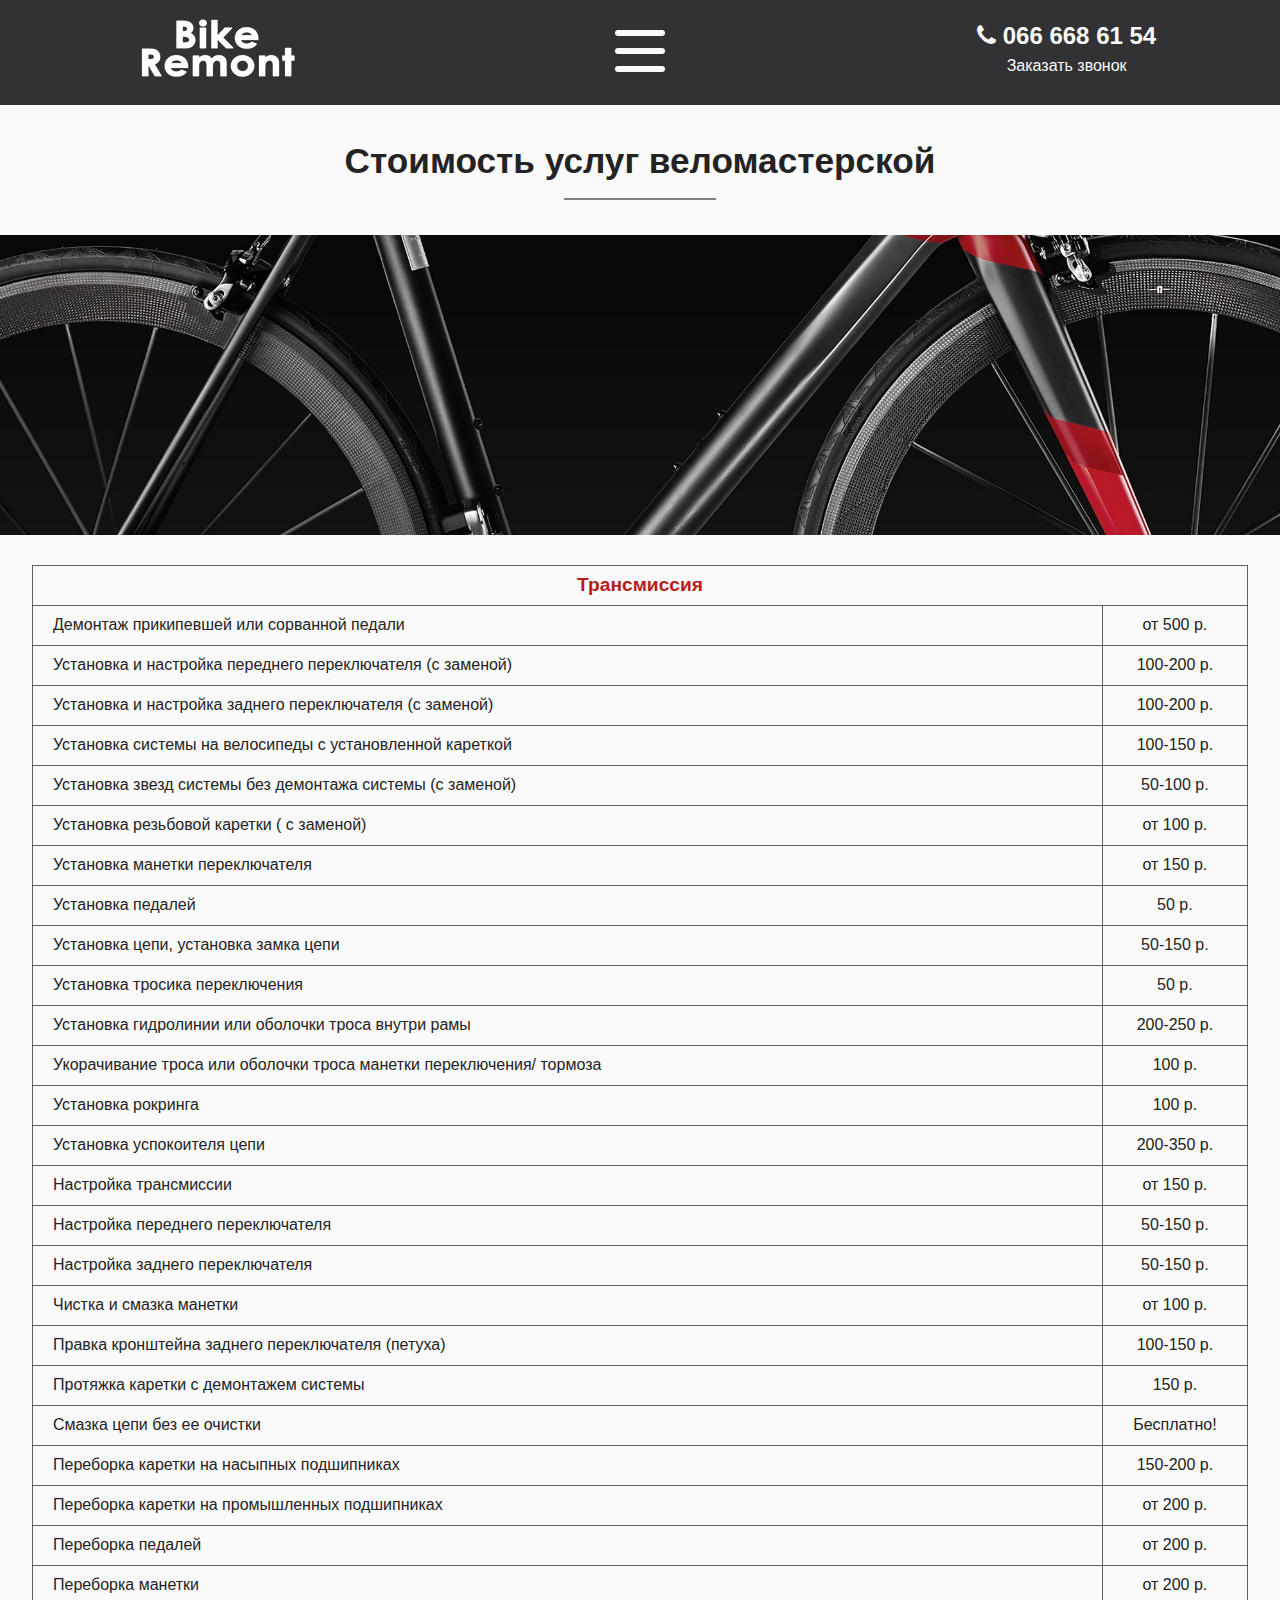
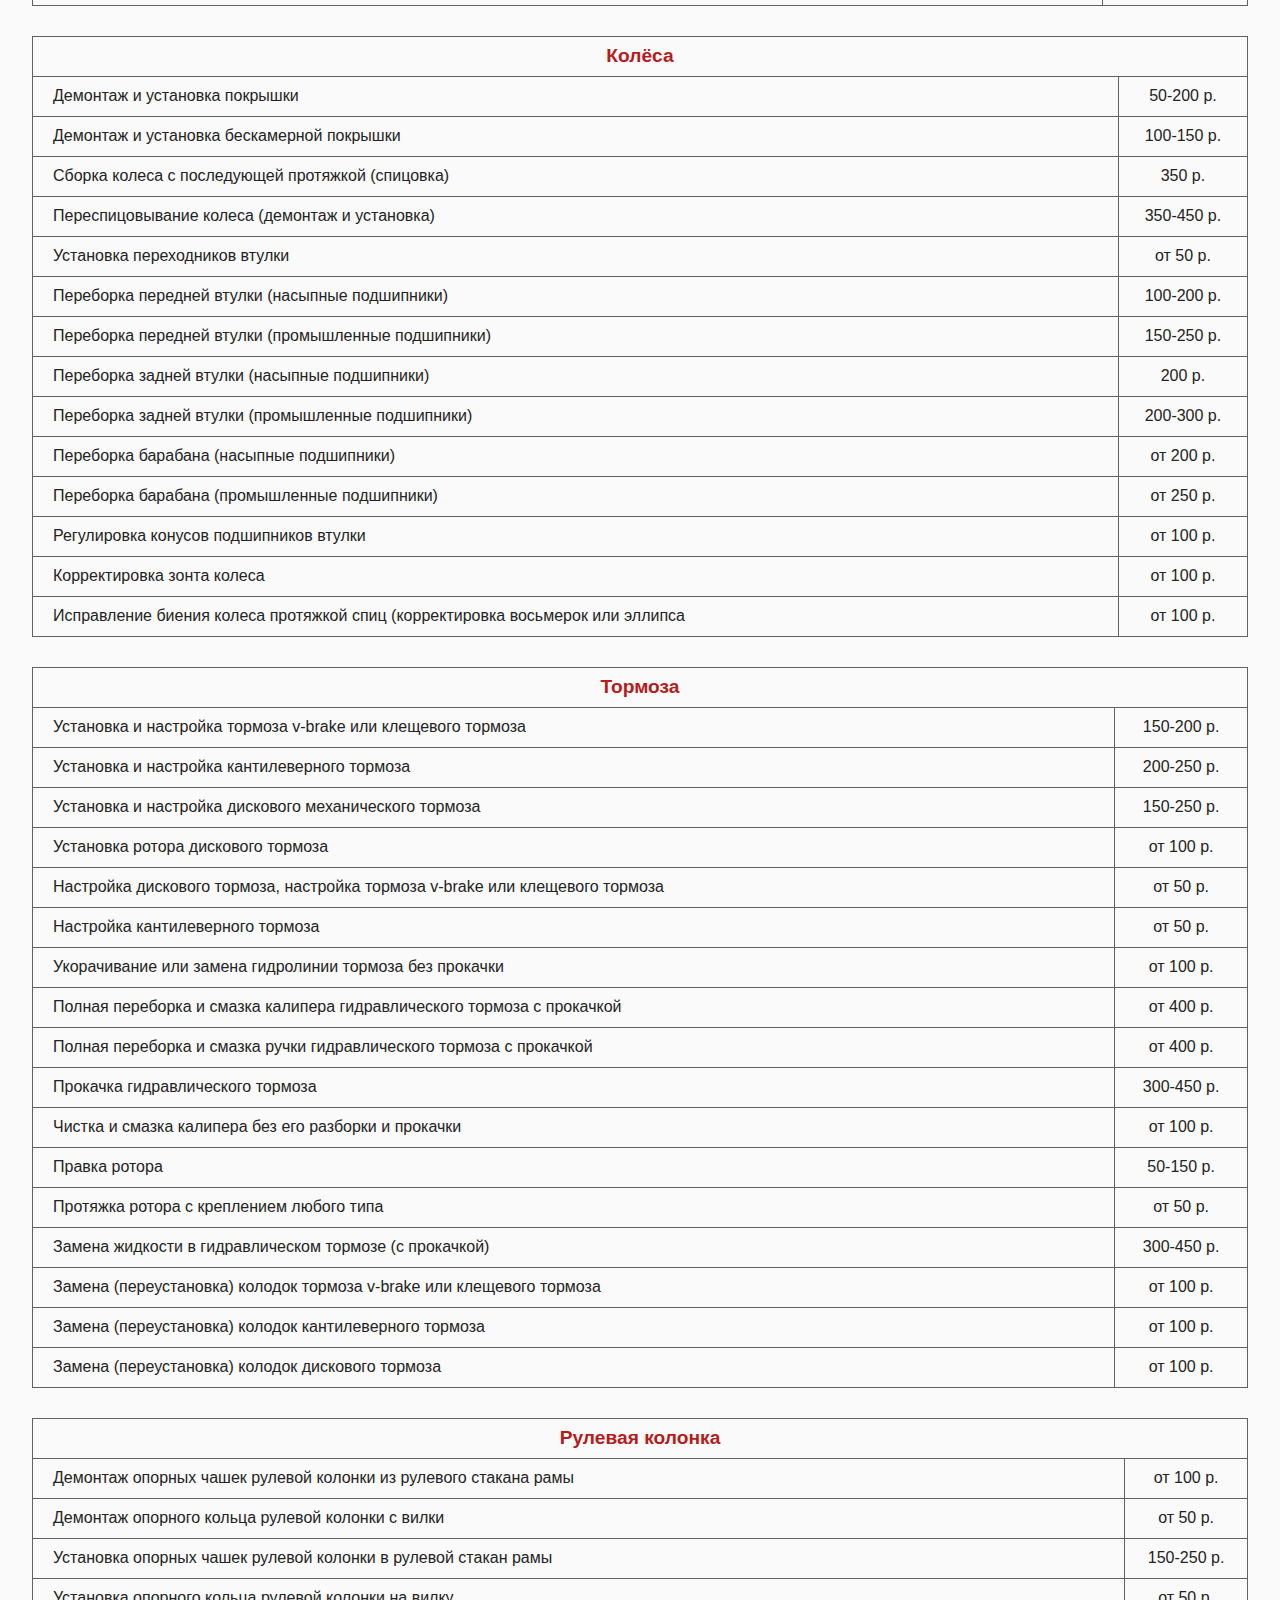
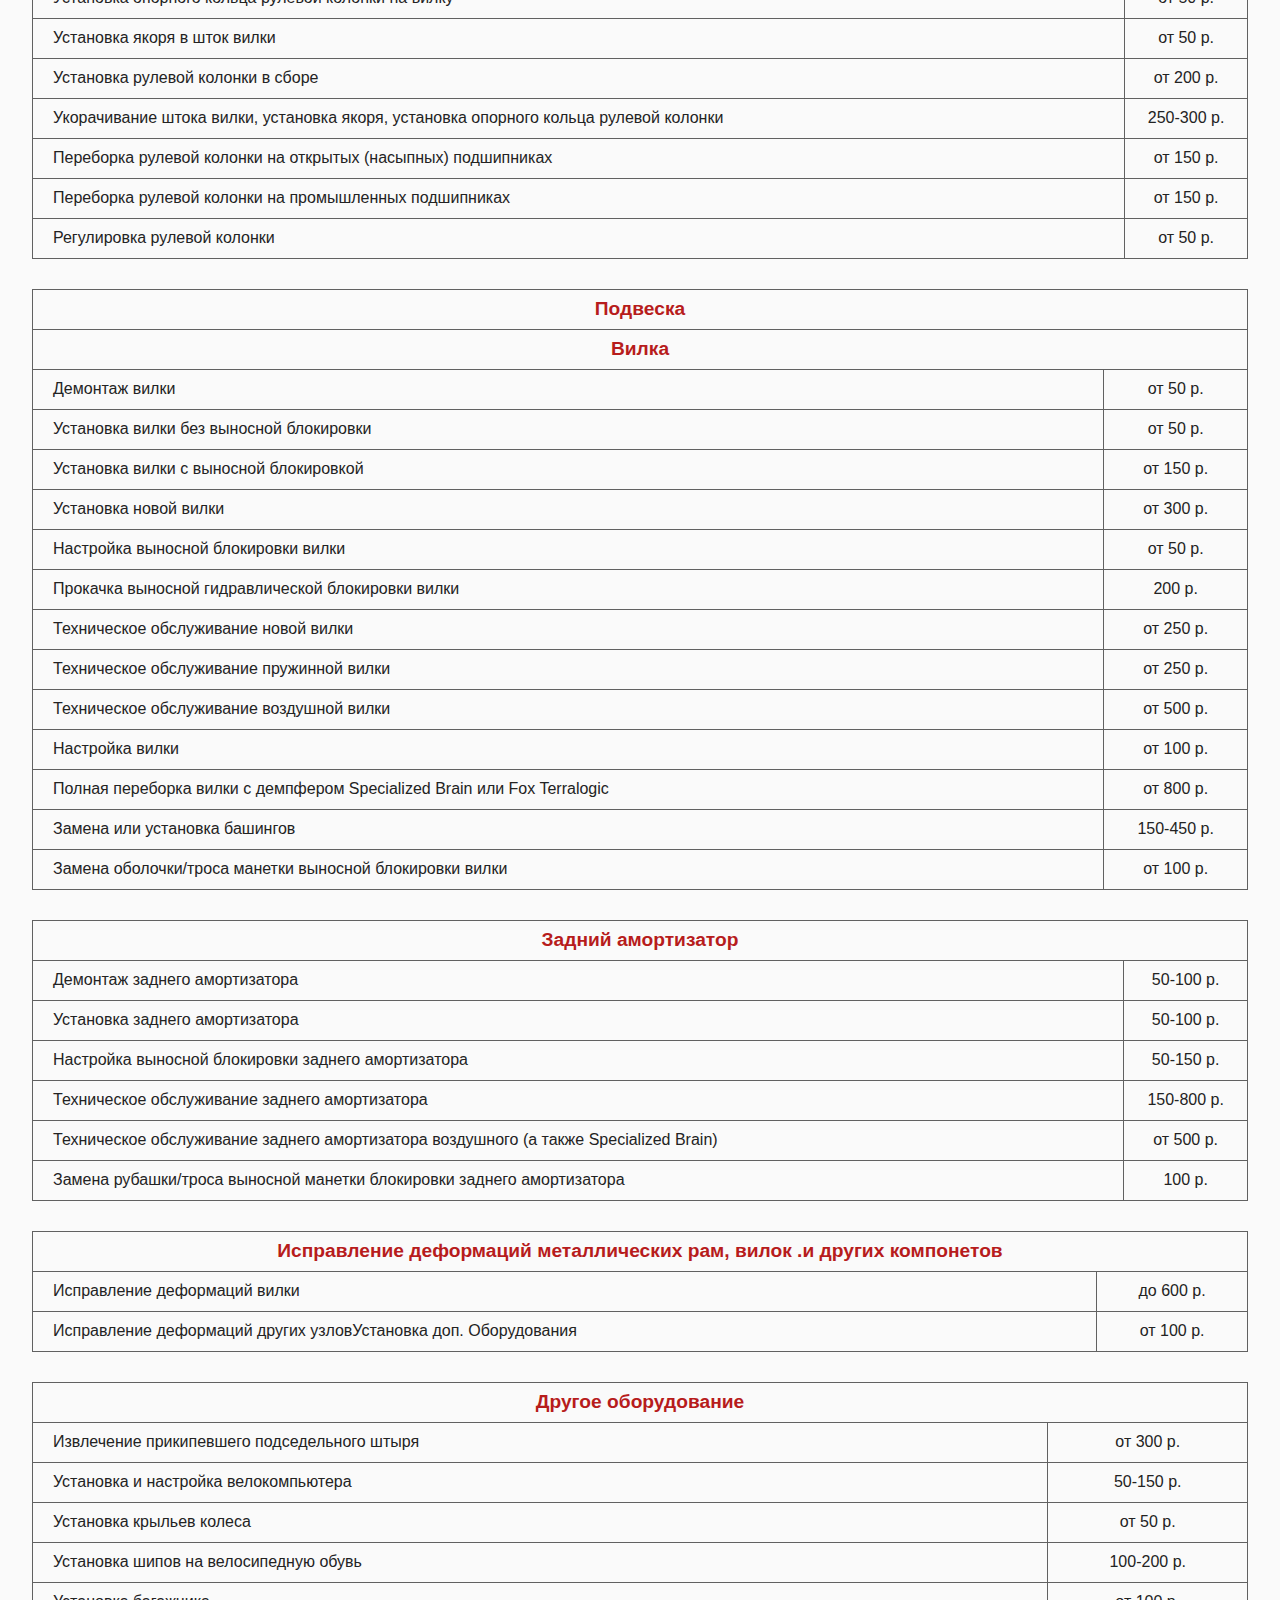
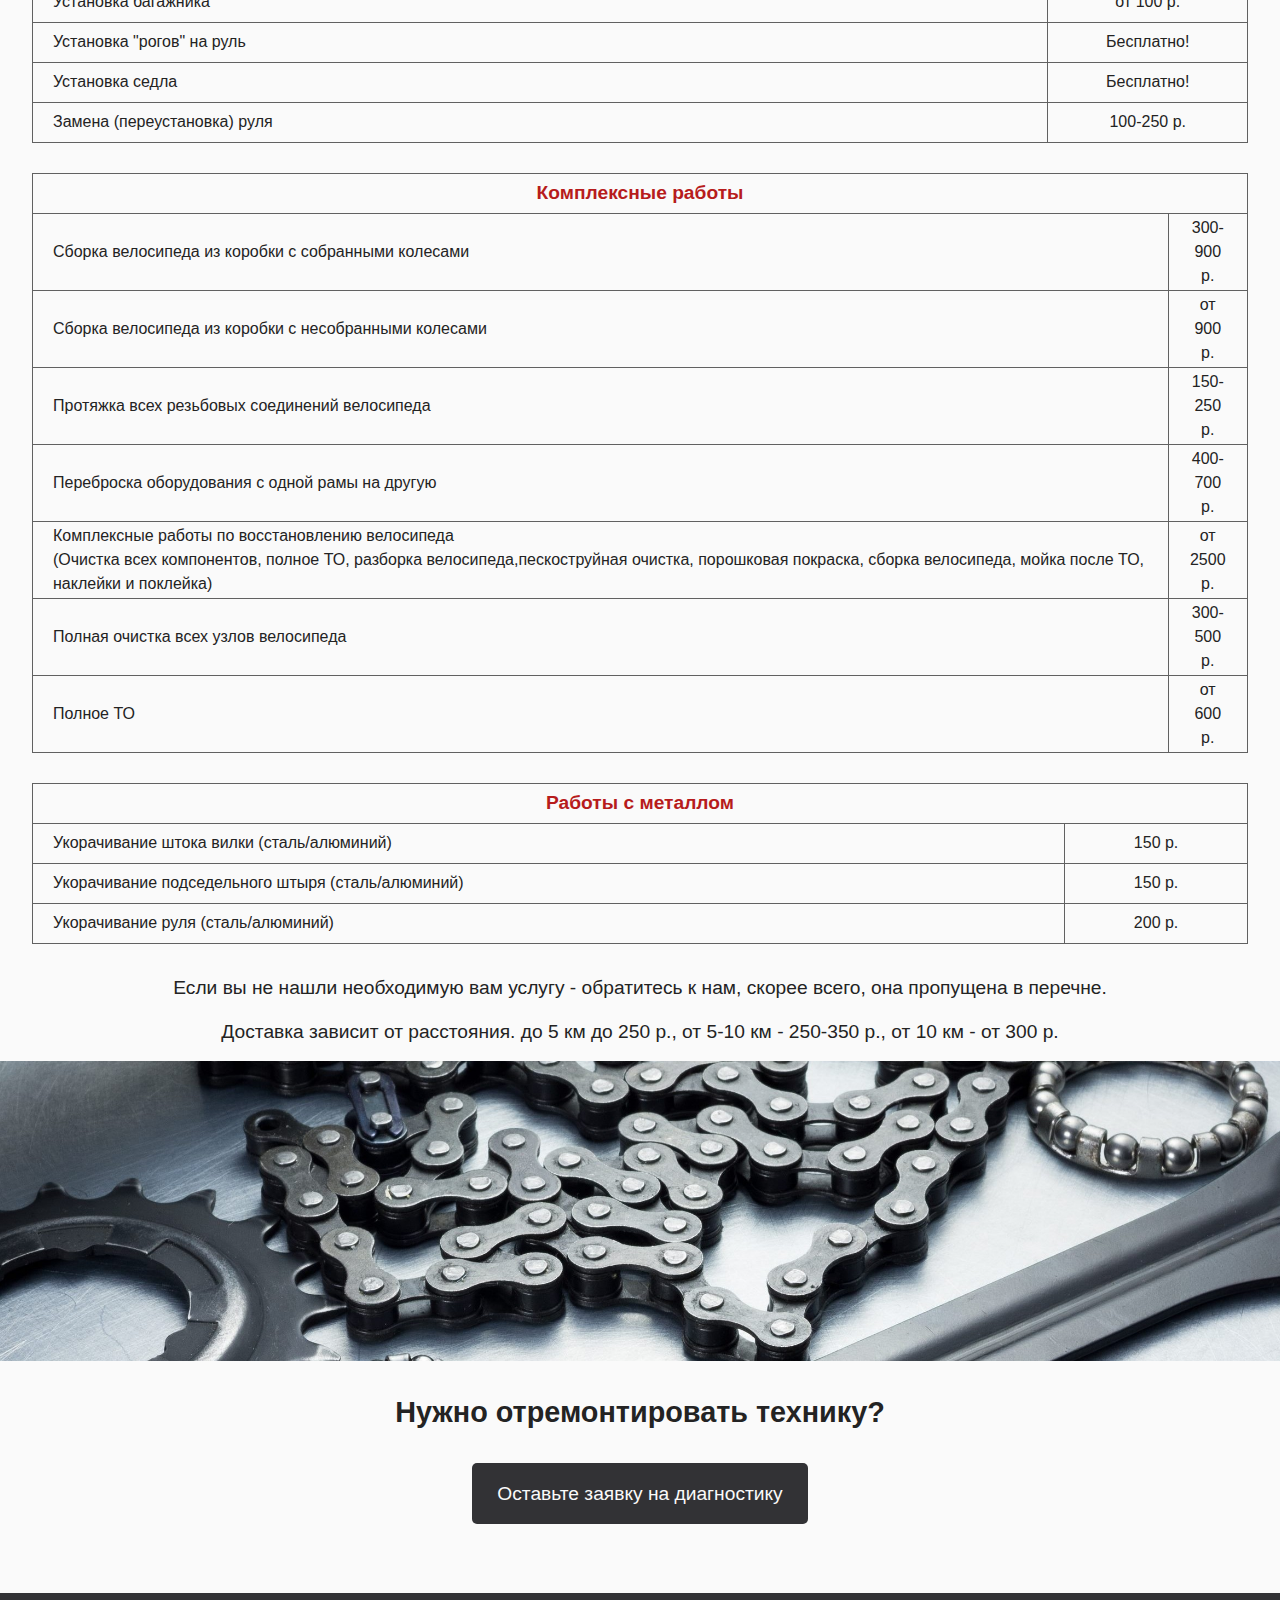
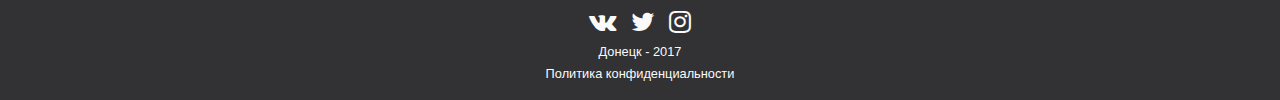
==== bike-price.html @ e56feef3 "shoulda complete inner pages. index rdy" ====
<!DOCTYPE html>

<html lang="en">
<head>
	<meta charset="UTF-8">
	<title>Ремонт вело и мото техники г. Донецк</title>
	<link href="css/font-awesome.css" rel="stylesheet">
	<link href="css/normalize.css" rel="stylesheet">
	<link href="css/style.css" rel="stylesheet">
	<link href="css/our-work.css" rel="stylesheet">
	<link href="css/tables.css" rel="stylesheet">
	<script src="http://ajax.googleapis.com/ajax/libs/jquery/1.11.2/jquery.min.js"></script>
	<script type="text/javascript" src="https://ajax.googleapis.com/ajax/libs/jquery/2.2.2/jquery.min.js"></script>
	<script src="js/jquery.maskedinput.min.js"></script>
	<script src="js/device.js"></script>
</head>

<body>
	<header class="header header-main">
		<div class="header__container">
			<div class="header__title">
				<a href="index.html"><img src="img/logo.png" alt=""></a>
			</div>


			<div class="header__nav">
				<div class="header__describe">
					<p>Вело-мото мастерская г. Донецк</p>
				</div>


				<div class="header__menu">
					<div id="nav-icon1">
						<span></span>
						<span></span>
						<span></span>
					</div>
					<nav class="header__nav-menu">
						<a href="our-work.html">Наши работы</a> 
						<a href="feedback.html">Отзывы клиентов</a> 
						<a href="contacts.html">Контакты</a>
					</nav>
				</div>
			</div>


			<div class="header__phone">
				<div class="header__phone-number">
					<p id="phone1"><i class="fa fa-phone" aria-hidden="true"></i> 066 668 61 54</p>
				</div>


				<div class="header__call-order">
					<a href="#win1">Заказать звонок</a>
				</div>
				<a class="overlay" href="#x" id="win1"></a>

				<div class="popup">
					<form id="form" method="post">
						<legend>Оставьте ваши контакты и мы перезвоним вам в течении часа</legend> 
						<input id="username" name="username" placeholder="Ваше имя*" required="" type="text"> 
						<input id="phone" name="phone" placeholder="Номер телефона*" required="" type="tel"> 
						<input type="hidden" name="formData" value="Заявка с сайта">
						<input type="submit" value="Отправить">
					</form>
					<a class="close" href="#close" title="Закрыть"></a>
				</div>
			</div>
		</div>
	</header>


	<div class="content">
		<h1 class="pit-title">Стоимость услуг веломастерской</h1>

		<hr noshade size="3">
		<img alt="" class="pit-bike" src="img/bike-title_01.jpg">

		<table class="simple-little-table">

			<tbody>

				<tr>
					<th colspan="2"><strong>Трансмиссия</strong>
					</th>
				</tr>


				<tr>
					<td>Демонтаж прикипевшей или сорванной педали</td>

					<td>от 500 р.</td>
				</tr>


				<tr>
					<td>Установка и настройка переднего переключателя (с заменой)</td>

					<td>100-200 р.</td>
				</tr>


				<tr>
					<td>Установка и настройка заднего переключателя (с заменой)</td>

					<td>100-200 р.</td>
				</tr>


				<tr>
					<td>Установка системы на велосипеды с установленной кареткой</td>

					<td>100-150 р.</td>
				</tr>


				<tr>
					<td>Установка звезд системы без демонтажа системы (с заменой)</td>

					<td>50-100 р.</td>
				</tr>


				<tr>
					<td>Установка резьбовой каретки ( с заменой)</td>

					<td>от 100 р.</td>
				</tr>


				<tr>
					<td>Установка манетки переключателя</td>

					<td>от 150 р.</td>
				</tr>


				<tr>
					<td>Установка педалей</td>

					<td>50 р.</td>
				</tr>


				<tr>
					<td>Установка цепи, установка замка цепи</td>

					<td>50-150 р.</td>
				</tr>


				<tr>
					<td>Установка тросика переключения</td>

					<td>50 р.</td>
				</tr>


				<tr>
					<td>Установка гидролинии или оболочки троса внутри рамы</td>

					<td>200-250 р.</td>
				</tr>


				<tr>
					<td>Укорачивание троса или оболочки троса манетки переключения/ тормоза</td>

					<td>100 р.</td>
				</tr>


				<tr>
					<td>Установка рокринга</td>

					<td>100 р.</td>
				</tr>


				<tr>
					<td>Установка успокоителя цепи</td>

					<td>200-350 р.</td>
				</tr>


				<tr>
					<td>Настройка трансмиссии</td>

					<td>от 150 р.</td>
				</tr>


				<tr>
					<td>Настройка переднего переключателя</td>

					<td>50-150 р.</td>
				</tr>


				<tr>
					<td>Настройка заднего переключателя</td>

					<td>50-150 р.</td>
				</tr>


				<tr>
					<td>Чистка и смазка манетки</td>

					<td>от 100 р.</td>
				</tr>


				<tr>
					<td>Правка кронштейна заднего переключателя (петуха)</td>

					<td>100-150 р.</td>
				</tr>


				<tr>
					<td>Протяжка каретки с демонтажем системы</td>

					<td>150 р.</td>
				</tr>


				<tr>
					<td>Смазка цепи без ее очистки</td>

					<td>Бесплатно!</td>
				</tr>


				<tr>
					<td>Переборка каретки на насыпных подшипниках</td>

					<td>150-200 р.</td>
				</tr>


				<tr>
					<td>Переборка каретки на промышленных подшипниках</td>

					<td>от 200 р.</td>
				</tr>


				<tr>
					<td>Переборка педалей</td>

					<td>от 200 р.</td>
				</tr>


				<tr>
					<td>Переборка манетки</td>

					<td>от 200 р.</td>
				</tr>
			</tbody>
		</table>


		<table class="simple-little-table">
			<tbody>
				<tr>
					<th colspan="2"><strong>Колёса</strong>
					</th>
				</tr>


				<tr>
					<td>Демонтаж и установка покрышки</td>

					<td>50-200 р.</td>
				</tr>


				<tr>
					<td>Демонтаж и установка бескамерной покрышки</td>

					<td>100-150 р.</td>
				</tr>


				<tr>
					<td>Сборка колеса с последующей протяжкой (спицовка)</td>

					<td>350 р.</td>
				</tr>


				<tr>
					<td>Переспицовывание колеса (демонтаж и установка)</td>

					<td>350-450 р.</td>
				</tr>


				<tr>
					<td>Установка переходников втулки</td>

					<td>от 50 р.</td>
				</tr>


				<tr>
					<td>Переборка передней втулки (насыпные подшипники)</td>

					<td>100-200 р.</td>
				</tr>


				<tr>
					<td>Переборка передней втулки (промышленные подшипники)</td>

					<td>150-250 р.</td>
				</tr>


				<tr>
					<td>Переборка задней втулки (насыпные подшипники)</td>

					<td>200 р.</td>
				</tr>


				<tr>
					<td>Переборка задней втулки (промышленные подшипники)</td>

					<td>200-300 р.</td>
				</tr>


				<tr>
					<td>Переборка барабана (насыпные подшипники)</td>

					<td>от 200 р.</td>
				</tr>


				<tr>
					<td>Переборка барабана (промышленные подшипники)</td>

					<td>от 250 р.</td>
				</tr>


				<tr>
					<td>Регулировка конусов подшипников втулки</td>

					<td>от 100 р.</td>
				</tr>


				<tr>
					<td>Корректировка зонта колеса</td>

					<td>от 100 р.</td>
				</tr>


				<tr>
					<td>Исправление биения колеса протяжкой спиц (корректировка восьмерок или эллипса</td>

					<td>от 100 р.</td>
				</tr>
			</tbody>
		</table>


		<table class="simple-little-table">
			<tbody>
				<tr>
					<th colspan="2"><strong>Тормоза</strong>
					</th>
				</tr>


				<tr>
					<td>Установка и настройка тормоза v-brake или клещевого тормоза</td>

					<td>150-200 р.</td>
				</tr>


				<tr>
					<td>Установка и настройка кантилеверного тормоза</td>

					<td>200-250 р.</td>
				</tr>


				<tr>
					<td>Установка и настройка дискового механического тормоза</td>

					<td>150-250 р.</td>
				</tr>


				<tr>
					<td>Установка ротора дискового тормоза</td>

					<td>от 100 р.</td>
				</tr>


				<tr>
					<td>Настройка дискового тормоза, настройка тормоза v-brake или клещевого тормоза</td>

					<td>от 50 р.</td>
				</tr>


				<tr>
					<td>Настройка кантилеверного тормоза</td>

					<td>от 50 р.</td>
				</tr>


				<tr>
					<td>Укорачивание или замена гидролинии тормоза без прокачки</td>

					<td>от 100 р.</td>
				</tr>


				<tr>
					<td>Полная переборка и смазка калипера гидравлического тормоза с прокачкой</td>

					<td>от 400 р.</td>
				</tr>


				<tr>
					<td>Полная переборка и смазка ручки гидравлического тормоза с прокачкой</td>

					<td>от 400 р.</td>
				</tr>


				<tr>
					<td>Прокачка гидравлического тормоза</td>

					<td>300-450 р.</td>
				</tr>


				<tr>
					<td>Чистка и смазка калипера без его разборки и прокачки</td>

					<td>от 100 р.</td>
				</tr>


				<tr>
					<td>Правка ротора</td>

					<td>50-150 р.</td>
				</tr>


				<tr>
					<td>Протяжка ротора с креплением любого типа</td>

					<td>от 50 р.</td>
				</tr>


				<tr>
					<td>Замена жидкости в гидравлическом тормозе (с прокачкой)</td>

					<td>300-450 р.</td>
				</tr>


				<tr>
					<td>Замена (переустановка) колодок тормоза v-brake или клещевого тормоза</td>

					<td>от 100 р.</td>
				</tr>


				<tr>
					<td>Замена (переустановка) колодок кантилеверного тормоза</td>

					<td>от 100 р.</td>
				</tr>


				<tr>
					<td>Замена (переустановка) колодок дискового тормоза</td>

					<td>от 100 р.</td>
				</tr>
			</tbody>
		</table>


		<table class="simple-little-table">
			<tbody>
				<tr>
					<th colspan="2"><strong>Рулевая колонка</strong>
					</th>
				</tr>


				<tr>
					<td>Демонтаж опорных чашек рулевой колонки из рулевого стакана рамы</td>

					<td>от 100 р.</td>
				</tr>


				<tr>
					<td>Демонтаж опорного кольца рулевой колонки с вилки</td>

					<td>от 50 р.</td>
				</tr>


				<tr>
					<td>Установка опорных чашек рулевой колонки в рулевой стакан рамы</td>

					<td>150-250 р.</td>
				</tr>


				<tr>
					<td>Установка опорного кольца рулевой колонки на вилку</td>

					<td>от 50 р.</td>
				</tr>


				<tr>
					<td>Установка якоря в шток вилки</td>

					<td>от 50 р.</td>
				</tr>


				<tr>
					<td>Установка рулевой колонки в сборе</td>

					<td>от 200 р.</td>
				</tr>


				<tr>
					<td>Укорачивание штока вилки, установка якоря, установка опорного кольца рулевой колонки</td>

					<td>250-300 р.</td>
				</tr>


				<tr>
					<td>Переборка рулевой колонки на открытых (насыпных) подшипниках</td>

					<td>от 150 р.</td>
				</tr>


				<tr>
					<td>Переборка рулевой колонки на промышленных подшипниках</td>

					<td>от 150 р.</td>
				</tr>


				<tr>
					<td>Регулировка рулевой колонки</td>

					<td>от 50 р.</td>
				</tr>
			</tbody>
		</table>


		<table class="simple-little-table">
			<tbody>
				<tr>
					<th colspan="2"><strong>Подвеска</strong>
					</th>
				</tr>


				<tr>
					<th colspan="2"><strong>Вилка</strong>
					</th>
				</tr>


				<tr>
					<td>Демонтаж вилки</td>

					<td>от 50 р.</td>
				</tr>


				<tr>
					<td>Установка вилки без выносной блокировки</td>

					<td>от 50 р.</td>
				</tr>


				<tr>
					<td>Установка вилки с выносной блокировкой</td>

					<td>от 150 р.</td>
				</tr>


				<tr>
					<td>Установка новой вилки</td>

					<td>от 300 р.</td>
				</tr>


				<tr>
					<td>Настройка выносной блокировки вилки</td>

					<td>от 50 р.</td>
				</tr>


				<tr>
					<td>Прокачка выносной гидравлической блокировки вилки</td>

					<td>200 р.</td>
				</tr>


				<tr>
					<td>Техническое обслуживание новой вилки</td>

					<td>от 250 р.</td>
				</tr>


				<tr>
					<td>Техническое обслуживание пружинной вилки</td>

					<td>от 250 р.</td>
				</tr>


				<tr>
					<td>Техническое обслуживание воздушной вилки</td>

					<td>от 500 р.</td>
				</tr>


				<tr>
					<td>Настройка вилки</td>

					<td>от 100 р.</td>
				</tr>


				<tr>
					<td>Полная переборка вилки с демпфером Specialized Brain или Fox Terralogic</td>

					<td>от 800 р.</td>
				</tr>


				<tr>
					<td>Замена или установка башингов</td>

					<td>150-450 р.</td>
				</tr>


				<tr>
					<td>Замена оболочки/троса манетки выносной блокировки вилки</td>

					<td>от 100 р.</td>
				</tr>
			</tbody>
		</table>


		<table class="simple-little-table">
			<tbody>
				<tr>
					<th colspan="2"><strong>Задний амортизатор</strong>
					</th>
				</tr>


				<tr>
					<td>Демонтаж заднего амортизатора</td>

					<td>50-100 р.</td>
				</tr>


				<tr>
					<td>Установка заднего амортизатора</td>

					<td>50-100 р.</td>
				</tr>


				<tr>
					<td>Настройка выносной блокировки заднего амортизатора</td>

					<td>50-150 р.</td>
				</tr>


				<tr>
					<td>Техническое обслуживание заднего амортизатора</td>

					<td>150-800 р.</td>
				</tr>


				<tr>
					<td>Техническое обслуживание заднего амортизатора воздушного (а также Specialized Brain)</td>

					<td>от 500 р.</td>
				</tr>


				<tr>
					<td>Замена рубашки/троса выносной манетки блокировки заднего амортизатора</td>

					<td>100 р.</td>
				</tr>
			</tbody>
		</table>


		<table class="simple-little-table">
			<tbody>
				<tr>
					<th colspan="2"><strong>Исправление деформаций металлических рам, вилок .и других компонетов</strong>
					</th>
				</tr>


				<tr>
					<td>Исправление деформаций вилки</td>

					<td>до 600 р.</td>
				</tr>


				<tr>
					<td>Исправление деформаций других узловУстановка доп. Оборудования</td>

					<td>от 100 р.</td>
				</tr>
			</tbody>
		</table>


		<table class="simple-little-table">
			<tbody>
				<tr>
					<th colspan="2"><strong>Другое оборудование</strong>
					</th>
				</tr>


				<tr>
					<td>Извлечение прикипевшего подседельного штыря</td>

					<td>от 300 р.</td>
				</tr>


				<tr>
					<td>Установка и настройка велокомпьютера</td>

					<td>50-150 р.</td>
				</tr>


				<tr>
					<td>Установка крыльев колеса</td>

					<td>от 50 р.</td>
				</tr>


				<tr>
					<td>Установка шипов на велосипедную обувь</td>

					<td>100-200 р.</td>
				</tr>


				<tr>
					<td>Установка багажника</td>

					<td>от 100 р.</td>
				</tr>


				<tr>
					<td>Установка "рогов" на руль</td>

					<td>Бесплатно!</td>
				</tr>


				<tr>
					<td>Установка седла</td>

					<td>Бесплатно!</td>
				</tr>


				<tr>
					<td>Замена (переустановка) руля</td>

					<td>100-250 р.</td>
				</tr>
			</tbody>
		</table>


		<table class="simple-little-table">
			<tbody>
				<tr>
					<th colspan="2"><strong>Комплексные работы</strong>
					</th>
				</tr>


				<tr>
					<td>Сборка велосипеда из коробки с собранными колесами</td>

					<td>300-900 р.</td>
				</tr>


				<tr>
					<td>Сборка велосипеда из коробки с несобранными колесами</td>

					<td>от 900 р.</td>
				</tr>


				<tr>
					<td>Протяжка всех резьбовых соединений велосипеда</td>

					<td>150-250 р.</td>
				</tr>


				<tr>
					<td>Переброска оборудования с одной рамы на другую</td>

					<td>400-700 р.</td>
				</tr>


				<tr>
					<td>Комплексные работы по восстановлению велосипеда<br>
					(Очистка всех компонентов, полное ТО, разборка велосипеда,пескоструйная очистка, порошковая покраска, сборка велосипеда, мойка после ТО, наклейки и поклейка)</td>

					<td>от 2500 р.</td>
				</tr>


				<tr>
					<td>Полная очистка всех узлов велосипеда</td>

					<td>300-500 р.</td>
				</tr>


				<tr>
					<td>Полное ТО</td>

					<td>от 600 р.</td>
				</tr>
			</tbody>
		</table>


		<table class="simple-little-table">
			<tbody>
				<tr>
					<th colspan="2"><strong>Работы с металлом</strong>
					</th>
				</tr>


				<tr>
					<td>Укорачивание штока вилки (сталь/алюминий)</td>

					<td>150 р.</td>
				</tr>


				<tr>
					<td>Укорачивание подседельного штыря (сталь/алюминий)</td>

					<td>150 р.</td>
				</tr>


				<tr>
					<td>Укорачивание руля (сталь/алюминий)</td>

					<td>200 р.</td>
				</tr>
			</tbody>
		</table>


		<p>Если вы не нашли необходимую вам услугу - обратитесь к нам, скорее всего, она пропущена в перечне.</p>


		<p>Доставка зависит от расстояния. до 5 км до 250 р., от 5-10 км - 250-350 р., от 10 км - от 300 р.</p>
		<img alt="" class="pit-bike" src="img/bike-title_02.jpg">

		<div class="content__callback">
			<h3>Нужно отремонтировать технику?</h3>
			<a href="#win1">Оставьте заявку на диагностику</a>
		</div>
	</div>
	


	<footer class="footer">
		<div class="footer__social">
			<a href="https://new.vk.com/bike_dn"><i aria-hidden="true" class="fa fa-vk fa-lg"></i></a> <a href="https://twitter.com/bikednua"><i aria-hidden="true" class="fa fa-twitter fa-lg"></i></a> <a href="https://www.instagram.com/bikedonetsk/"><i aria-hidden="true" class="fa fa-instagram fa-lg"></i></a>
		</div>


		<div class="footer__donetsk">
			<p>Донецк - 2017</p>
		</div>


		<div class="footer__privacy">
			<a href="privacy.html">Политика конфиденциальности</a>
		</div>
	</footer>
<script>
  	$(document).ready(function () {
 $("form").submit(function () {
 // Получение ID формы
 var formID = $(this).attr('id');
 // Добавление решётки к имени ID
 var formNm = $('#' + formID);
 $.ajax({
 type: "POST",
 url: 'mail.php',
 data: formNm.serialize(),
 success: function (data) {
 // Вывод текста результата отправки
 $(formNm).html(data);
 },
 error: function (jqXHR, text, error) {
 // Вывод текста ошибки отправки
 $(formNm).html(error);
 }
 });
 return false;
 });
}); 
  </script>
	<script>
		$(document).ready(function(){
	$('#nav-icon1').click(function(){
		$(this).toggleClass('open');
		$('.header__nav-menu').toggleClass('expand');
	});
}); //меню на телефонах
		$('#phone').mask("+38 (999) 999-99-99"); //ввод телефона в форме записи
	</script>
	<script>
	if (device.mobile()) {
		document.getElementById('phone1').innerHTML = '<a href="tel:066 668 61 54">066 668 61 54</a>'; //кликабельный номер телефона на мобильных
	}

	</script>
</body>
</html>
---- css/style.css ----
@font-face {
	font-family: 'PT Sans';
	font-style: normal;
	font-weight: normal;
	src: local('PT Sans'), url('../fonts/PT_Sans-Web-Regular.ttf') format('ttf');
}

@font-face {
	font-family: 'PT Sans Bold';
	font-style: normal;
	font-weight: bold;
	src: local('PT Sans'), url('../fonts/PT_Sans-Web-Bold.ttf') format('ttf');
}

@font-face {
	font-family: 'PT Sans Bold';
	font-style: italic;
	font-weight: normal;
	src: local('PT Sans'), url('../fonts/PT_Sans-Web-Italic.ttf') format('ttf');
}

* {
	box-sizing: border-box;
}

body {
	font-family: 'PT Sans', sans-serif;
	color: #232323;
	background-color: #323235;
	line-height: 1.5;
}

a {
	text-decoration: none;
}

p {
	margin-top: 5px;
	margin-bottom: 5px;

}

a, p, ul, ol {
	font-size: 1.2rem;
}

li {
	margin-bottom: 5px;
}

h1,
h3 {
	margin-bottom: 30px;
	margin-top: 0;
	padding-top: 30px;
	font-size: 2.2rem;
	font-weight: 700;
}

h3 {
	font-size: 1.8rem;
}

h4 {
	margin-top: 15px;
	margin-bottom: 10px;
	font-size: 1.5rem;
	font-weight: 700;
}

hr {
	width: 150px;
	margin-bottom: 35px;
	color: #232323;
}

.header {
	color: #fafafa;
}

.header a,
.footer a,
.content__delivery a {
	padding: 5px;
	color: #fafafa;
}

.header a:hover,
.header a:focus,
.header a:active,
.footer a:hover,
.footer a:focus,
.footer a:active {
	color: #bdbdbd;
}

.header__title a:hover,
.header__title a:focus,
.header__title a:active,
.footer__social a:hover,
.footer__social a:active,
.footer__social a:focus {
	color: #bdbdbd;
	border: none;
	text-decoration: none;
}

.header__container {
	display: flex;
	justify-content: space-around;
	align-items: center;
	text-align: center;
	margin: 0 auto;
	padding: 10px 0 0px;
	max-width: 1280px;
}

.header__title h2 a {
	padding: 0;
	font-size: 2.3rem;
}

.header__title h2 {
	margin: 10px 0 0 0;
}

.header__title,
.header__nav,
.header__phone {
	width: 33.3%;
}

.header__describe {
	margin-bottom: 5px;
}

.header__describe p,
.header__phone-number p {
	margin-top: 0;
	margin-bottom: 0;
}

.header__nav .header__describe p {
	color: #ADADAD;
}

.header__call-order a {
	font-size: 1rem;
}

.header__nav {
	display: flex;
	flex-direction: column;
	justify-content: space-between;
	margin-bottom: 10px;
}

.header__nav-menu {
	display: flex;
	justify-content: space-between;
	transition: all 0.3s;
}

.header__nav.mobile {
	display: none;
}

#phone1,
#phone2,
#phone1 a,
#phone2 a {
	font-size: 1.5rem;
	font-weight: bold;
}

.header__phone {
	display: flex;
	flex-direction: column;
	justify-content: space-around;
	margin-bottom: 20px;
}

.content {
	width: 100%;
	padding-bottom: 30px;
	text-align: center;
	background-color: #fafafa;
}

.content > div {
	height: 100%;
	max-width: 1280px;
	margin: 35px auto 15px;
	background-color: #fafafa;
}

.content .content__repair {
	position: relative;
	max-width: 100%;
	margin: 0; 
	text-align: left;
}

.content > div img:hover {
	position: relative;
	opacity: 0.9;
}

.content__repair h3 {
	position: absolute;
	z-index: 2;
	margin: 2rem 5rem;
	padding: 5px 15px;
	background-color: rgba(0,0,0,0.2);
	border-radius: 5px;
}

.content__bike h3 {
	width: 22.2rem;
}

.content__moto h3 {
	width: 24rem;
}

a.content__repair-link {
	font-size: 3rem;
	font-weight: normal;
	color: #fafafa;
}

.content__repair:hover {
	color: #bdbdbd;
}

.content img {
	display: block;
	max-width: 100%;
	margin: 0 auto;
	object-fit: cover;
}

/*таблица*/

.content__delivery {
	width: 100%;
	height: 290px;
	margin: 0;
	padding: 50px 0 20px;
	background-color: #fafafa;
}

.content__table p > a {
	color: #232323;
}

.content__table p > a:hover,
.content__table p > a:focus,
.content__table p > a:active {
	color: #636363;
}

.content__table-container {
	max-width: 1280px;
	margin: 0 auto;
}

.content__table  {
	margin: 0 auto;
	border-collapse: collapse;
}

.content__table td {
	width: 300px;
	border: 2px solid #636363;
}

.content__table img {
	padding: 10px 0;
}

.footer {
	padding: 15px;
	text-align: center;
}

.footer__donetsk p {
	margin-bottom: 0;
	color: #fafafa;
}

.header__nav .header__describe p,
.footer__donetsk p,
.footer__privacy a {
	font-size: 0.8rem;
}

/*Форма*/

.popup form {
	color: #232323;
	display: flex;
	flex-direction: column;
	text-align: center;
	font-size: 1rem;
}

legend {
	display: inline;
	font-size: 1.5rem;
}

.popup input[type=submit] {
	border-color: #bdbdbd;
	background-color: #bdbdbd;
}

.popup input[type=submit]:hover,
.popup input[type=submit]:focus,
.popup input[type=submit]:active {
	border-color: #9e9e9e;
	background-color: #9e9e9e;
	cursor: pointer;
}

/* Базовые стили слоя затемнения и модального окна  */
#win1.overlay,
#win2.overlay {
	top: 0;
	right: 0;
	bottom: 0;
	left: 0;
	z-index: 9999;
	visibility: hidden;
	border: none;
	background-color: rgba(0, 0, 0, 0.7);
	opacity: 0;
	position: fixed;
	cursor: default;
	-webkit-transition: all 0.6s;
	-moz-transition: all 0.6s;
	-ms-transition: all 0.6s;
	-o-transition: all 0.6s;
	transition: all 0.6s;
}
#win1.overlay:target,
#win2.overlay:target {
	visibility: visible;
	opacity: 1;
	border: none;
	border-radius: 0;
}

/* стили модального окна */
.popup {
	top: 0;
	right: 0;
	left: 50%;
	z-index: 10000;
	/*margin: 0 auto;*/
	width: 100%;
	width: 350px;
	position: fixed;
	padding: 15px;
	line-height: 1.3;
	-webkit-border-radius: 5px;
	-moz-border-radius: 5px;
	-ms-border-radius: 5px;
	border-radius: 5px;
	background-color: #FFFFFF;
	-webkit-box-shadow: 0 15px 20px rgba(0,0,0,.22),0 19px 60px rgba(0,0,0,.3);
	-moz-box-shadow: 0 15px 20px rgba(0,0,0,.22),0 19px 60px rgba(0,0,0,.3);
	-ms-box-shadow: 0 15px 20px rgba(0,0,0,.22),0 19px 60px rgba(0,0,0,.3);
	-o-box-shadow: 0 15px 20px rgba(0,0,0,.22),0 19px 60px rgba(0,0,0,.3);
	box-shadow: 0 15px 20px rgba(0,0,0,.22),0 19px 60px rgba(0,0,0,.3);
	-webkit-transform: translate(-50%, -150%);
	-ms-transform: translate(-50%, -150%);
	-o-transform: translate(-50%, -150%);
	transform: translate(-50%, -150%);
	-webkit-transition: transform 0.6s ease-out;
	-moz-transition: transform 0.6s ease-out;
	-ms-transition: transform 0.6s ease-out;
	-o-transition: transform 0.6s ease-out;
	transition: transform 0.6s ease-out;
}
/* активируем мод. окно */
.overlay:target+.popup {
top: 50%;
-webkit-transform: translate(-50%,-50%);
-ms-transform: translate(-50%, -50%);
-o-transform: translate(-50%, -50%);
transform: translate(-50%, -50%);
}
/* формируем кнопку закрытия */
.popup .close {
	position: absolute;
	padding: 0;
	top: -10px;
	right: -10px;
	width: 25px;
	height: 25px;
	border: none !important;
	-webkit-border-radius: 50%;
	-moz-border-radius: 50%;
	-ms-border-radius: 50%;
	-o-border-radius: 50%;
	border-radius: 50%;
	background-color: rgba(61, 61, 61, 0.8);
	-webkit-box-shadow: 0px 0px 10px #000;
	-moz-box-shadow: 0px 0px 10px #000;
	box-shadow: 0px 0px 10px #000;
	text-align: center;
	text-decoration: none;
	font-weight: bold;
	line-height: 20px;
	-webkit-transition: background-color ease .7s;
	-moz-transition:  background-color ease .7s;
	-ms-transition:  background-color ease .7s;
	-o-transition:  background-color ease .7s;
	transition: background-color ease .7s;
}

.popup .close:before {
color: rgba(255, 255, 255, 0.9);
content: '\2715';
text-shadow: 0 -1px rgba(0, 0, 0, 0.9);
font-size: 12px;
}

.popup .close:hover {
	border: none;
	background-color: rgba(252, 20, 0, 0.8);
}

.popup p {
margin: 0;
padding: 10px;
}

/* планшет */
@media only screen and (min-width: 768px) and (max-width: 959px) {
	.popup {
		width: 95%;
	}
}
/* смарт */
@media only screen and (min-width: 320px) and (max-width: 767px) {
	.popup {
		width:85%;
	}
}

/*галерея отзывов*/

.content__feedback-container {
	column-count: 3;
	column-gap: 10px;
	text-align: left;
}

.content__feedback-container > div {
	display: inline-block;
	margin-bottom: 5px;
}

.content__feedback-container img {
	height: auto;
	width: 100%;
}

.content__feedback-form {
	margin-top: 90px;
	text-align: center;
}

.content__feedback-form > div > a[href="#win2"] {
	padding: 15px 25px;
	border-radius: 5px;
	color: #fafafa;
	background-color: #323235;
}

.content__feedback-form > div:nth-child(2) {
	margin-top: 30px;
}

div.feedback {
	position: relative;
	width: 100%;
}

.content__feedback-container .feedback .block {
	position: absolute;
	top: 0;
	height: 100%;
	margin: 0;
	padding: 30px;
	opacity: 0;
}

.block cite {
	align-self: flex-end;
}

.feedback:hover .block {
	display: flex;
	flex-direction: column;
	justify-content: center;
	background-color: rgba(255,255,255,0.8);
	opacity: 1;
	transition: all 0.5s;
}

/*страница контактов*/

.content__address-info {
	margin-bottom: 30px;
	text-align: left;
}

.content__address-info {
	display: flex;
	flex-wrap: wrap;
}

.content__info {
	width: 50%;
}

.content__social a {
	color: #232323;
}

.content__social a:hover,
.content__social a:active,
.content__social a:focus {
	color: #757575;
	text-decoration: underline;
}

/*политика конфиденциальности*/

.content__privacy p {
	margin-bottom: 15px;
	text-align: left;
}

.content__privacy h3 {
	padding-top: 0;
}

/* ремонт пит-байков*/

h1.pit-title {
	margin-bottom: 10px;
}

.content .pit-bike {
	width: 100%;
	height: 300px;
}

.content__table {
	padding-bottom: 30px;
}

.content .content__services h3 {
	font-size: 2rem;
	font-weight: 400;
}

/*ремонт байков*/

.content__bike-price {
	padding: 45px 0 30px;
}

@media (min-width: 716px) and (max-width: 1280px) {	
	.header__describe {
		display: none;
	}

	.header__nav-menu > a {
		width: 100%;
		margin-bottom: 10px;
	}

	.header__nav-menu {
		visibility: hidden;
		flex-wrap: wrap;
		position: absolute;
		z-index: 3;
	}

	.header__phone-number,
	.header__call-order {
		margin: 0;
	}

	.content__repair h3 {
		position: absolute;
		margin: 2rem 2rem;
		z-index: 2;
	}

	a.content__repair-link {
		font-size: 2rem;
		font-weight: normal;
		color: #fafafa;
	}

	.content__feedback-container {
		column-count: 2;
		column-gap: 10px;
	}

	.content__feedback-container .content__feedback-form {
		margin-top: 20px;
		margin-bottom: 30px;
		text-align: center;
	}

	.content > div {
		width: 95%;
		margin: 0 auto;
	}

	.content .content__repair {
		width: 100%;
	}

	.popup {
		width: 25rem;
	}
}

@media (max-width: 715px) {
	.header__describe,
	.fa.fa-phone {
		display: none;
	}

	.header__nav-menu > a {
		width: 100%;
		margin-bottom: 10px;
	}

	.header__nav-menu {
		display: none;
		flex-wrap: wrap;
		position: absolute;
		left: 0;
		width: 100%;
		background-color: #323235;
		z-index: 3;
	}

	.header__phone-number,
	.header__call-order {
		margin: 0;
	}

	.content__repair h3 {
		position: absolute;
		margin: 2rem 2rem;
		z-index: 2;
	}

	a.content__repair-link {
		font-size: 2rem;
		font-weight: normal;
		color: #fafafa;
	}
	
	.content__feedback-container {
		column-count: 1;
		column-gap: 10px;
		margin: 0 auto;
		width: 95%;
	}
	.content__feedback-container .content__feedback-form {
		margin-top: 20px;
		margin-bottom: 30px;
		text-align: center;
	}
	.content > div {
		margin: 0 auto;
	}

	.content__info {
		width: 100%;
	}
}

/* Icon 1 */

#nav-icon1 {
  width: 50px;
  height: 45px;
  position: relative;
  margin: 20px auto;
  -webkit-transform: rotate(0deg);
  -moz-transform: rotate(0deg);
  -o-transform: rotate(0deg);
  transform: rotate(0deg);
  -webkit-transition: .5s ease-in-out;
  -moz-transition: .5s ease-in-out;
  -o-transition: .5s ease-in-out;
  transition: .5s ease-in-out;
  cursor: pointer;
}

#nav-icon1 span {
  display: block;
  position: absolute;
  height: 6px;
  width: 100%;
  background: #fafafa;
  border-radius: 9px;
  opacity: 1;
  left: 0;
  -webkit-transform: rotate(0deg);
  -moz-transform: rotate(0deg);
  -o-transform: rotate(0deg);
  transform: rotate(0deg);
  -webkit-transition: .25s ease-in-out;
  -moz-transition: .25s ease-in-out;
  -o-transition: .25s ease-in-out;
  transition: .25s ease-in-out;
}

#nav-icon1 span:nth-child(1) {
  top: 0px;
}

#nav-icon1 span:nth-child(2) {
  top: 18px;
}

#nav-icon1 span:nth-child(3) {
  top: 36px;
}

#nav-icon1.open span:nth-child(1) {
  top: 18px;
  -webkit-transform: rotate(135deg);
  -moz-transform: rotate(135deg);
  -o-transform: rotate(135deg);
  transform: rotate(135deg);
}

#nav-icon1.open span:nth-child(2) {
  opacity: 0;
  left: -60px;
}

#nav-icon1.open span:nth-child(3) {
  top: 18px;
  -webkit-transform: rotate(-135deg);
  -moz-transform: rotate(-135deg);
  -o-transform: rotate(-135deg);
  transform: rotate(-135deg);
}

@media (min-width: 1281px) {
	#nav-icon1 {
		display: none;
	}

	a.content__repair-link {
		font-size: 2.2rem;
	}
}

.expand {
	display: flex !important;
}

.mob {
	font-size: 2.5rem;
}

@media (max-width: 576px) {
	.header__nav-menu  {
		height: calc(100vh - 60px);
		align-items: center;
	}
	#nav-icon1 {
		width: 35px;
		margin: 0 auto;
	}

	#nav-icon1 span {
		height: 4px;
	}
	#nav-icon1 span:nth-child(2) {
		top: 13px;
	}
	#nav-icon1 span:nth-child(3) {
		top: 25px;
	}
	.header__container {
		flex-wrap: wrap;
		padding: 0;
	}
	.header__title a {
		display: inline-block;
	}
	.header__title img {
		width: 127px;
	}
	.header__nav {
		margin-bottom: 0;
	}
	.header__title,
	.header__nav {
		width: 50%;
	}
	.header__phone,
	.content__moto h3,
	.content__bike h3 {
		width: 100%;
	}
	.content__table-row {
		display: flex;
		justify-content: center;
		flex-wrap: wrap;
	}

	.content__table .content__table-cell {
		width: 95vw;
		min-height: 120px;
	}
	.content__table-cell_index:nth-child(2),
	.content__table-cell_index:last-child {
		border-top: none;
	}

	.content__repair h3 {
		margin: 0;
		padding: 0 15px;
		line-height: 1;
		background-color: rgba(0,0,0,0.5);
	}

	a.content__repair-link {
		font-size: 20px;
	}
}
---- css/our-work.css ----
.content__container {
	display: flex;
}

.content a img {
	display: block;
	width: 97%;
	margin: 5px;
}

.content__galaxy,
.content__callback {
	text-align: center;
}

.content h3 {
	margin-bottom: 45px;
	font-size: 1.8rem;
}

.content p {
	margin-bottom: 15px;
	font-size: 1.2rem;
}

.content__callback {
	padding-bottom: 55px;
}

.content__callback a,
.content__bike-price a {
	padding: 20px 25px;
	background-color: #323235;
	color: #fafafa;
	border-radius: 5px;
}

.content__callback a:hover,
.content__callback a:active,
.content__callback a:focus,
.content__feedback-form > div > a[href="#win2"]:hover,
.content__feedback-form > div > a[href="#win2"]:active,
.content__feedback-form > div > a[href="#win2"]:focus,
.content__bike-price a:hover,
.content__bike-price a:active,
.content__bike-price a:focus {
	background-color: #757575;
}

.content__galaxy-img img {
	width: 75%;
	margin: 0 auto;
}
---- css/tables.css ----
@import url('https://fonts.googleapis.com/css?family=Roboto:400,500,700&subset=cyrillic,cyrillic-ext');

table.simple-little-table {
	width: 960px;
	margin: 30px auto;
	border-collapse: collapse;
}

table.simple-little-table strong {
	font-weight: 600;
}

.price { 
	margin-bottom: 2rem;
	font-size: 2rem;
	text-align: center;
}

strong {
	font-size: 1.2rem;
	color: #b71c1c;
}

td:nth-child(1) {
	text-align: left;
}

td:nth-child(2) {
	max-width: 5rem;
	text-align: center;
}

.simple-little-table td,
.simple-little-table th {
	padding: 2px 20px;
	height: 40px;
	line-height: 1.5;
	border: 1px solid #616161;
}

.simple-little-table th {
	text-align: center;
}

td.no-borders {
	border-left: hidden;
	border-right: hidden;
}

.simple-little-table tr:hover{
	background-color: #e0e0e0;
}

.content__service {
	display: flex;
	justify-content: space-around;
}

/*Таблица ТО велосипедов*/

table.bike-table {
	position: relative;
	width: 300px !important;
}

table.bike-table th {
	height: 70px;
}

table.bike-table .content__service-include {
	height: 390px;
	text-align: left;
}

table.bike-table .content__service-price {
	height: 50px;
	text-align: center;
}

.bike-table caption img {
	position: absolute;
	right: 0;
	top: -65px;
	left: 80%;
}

.bike-table caption img:hover {
	opacity: 1;
}

@media (max-width: 1280px) {
	table.simple-little-table {
		width: 95%;
	}
}
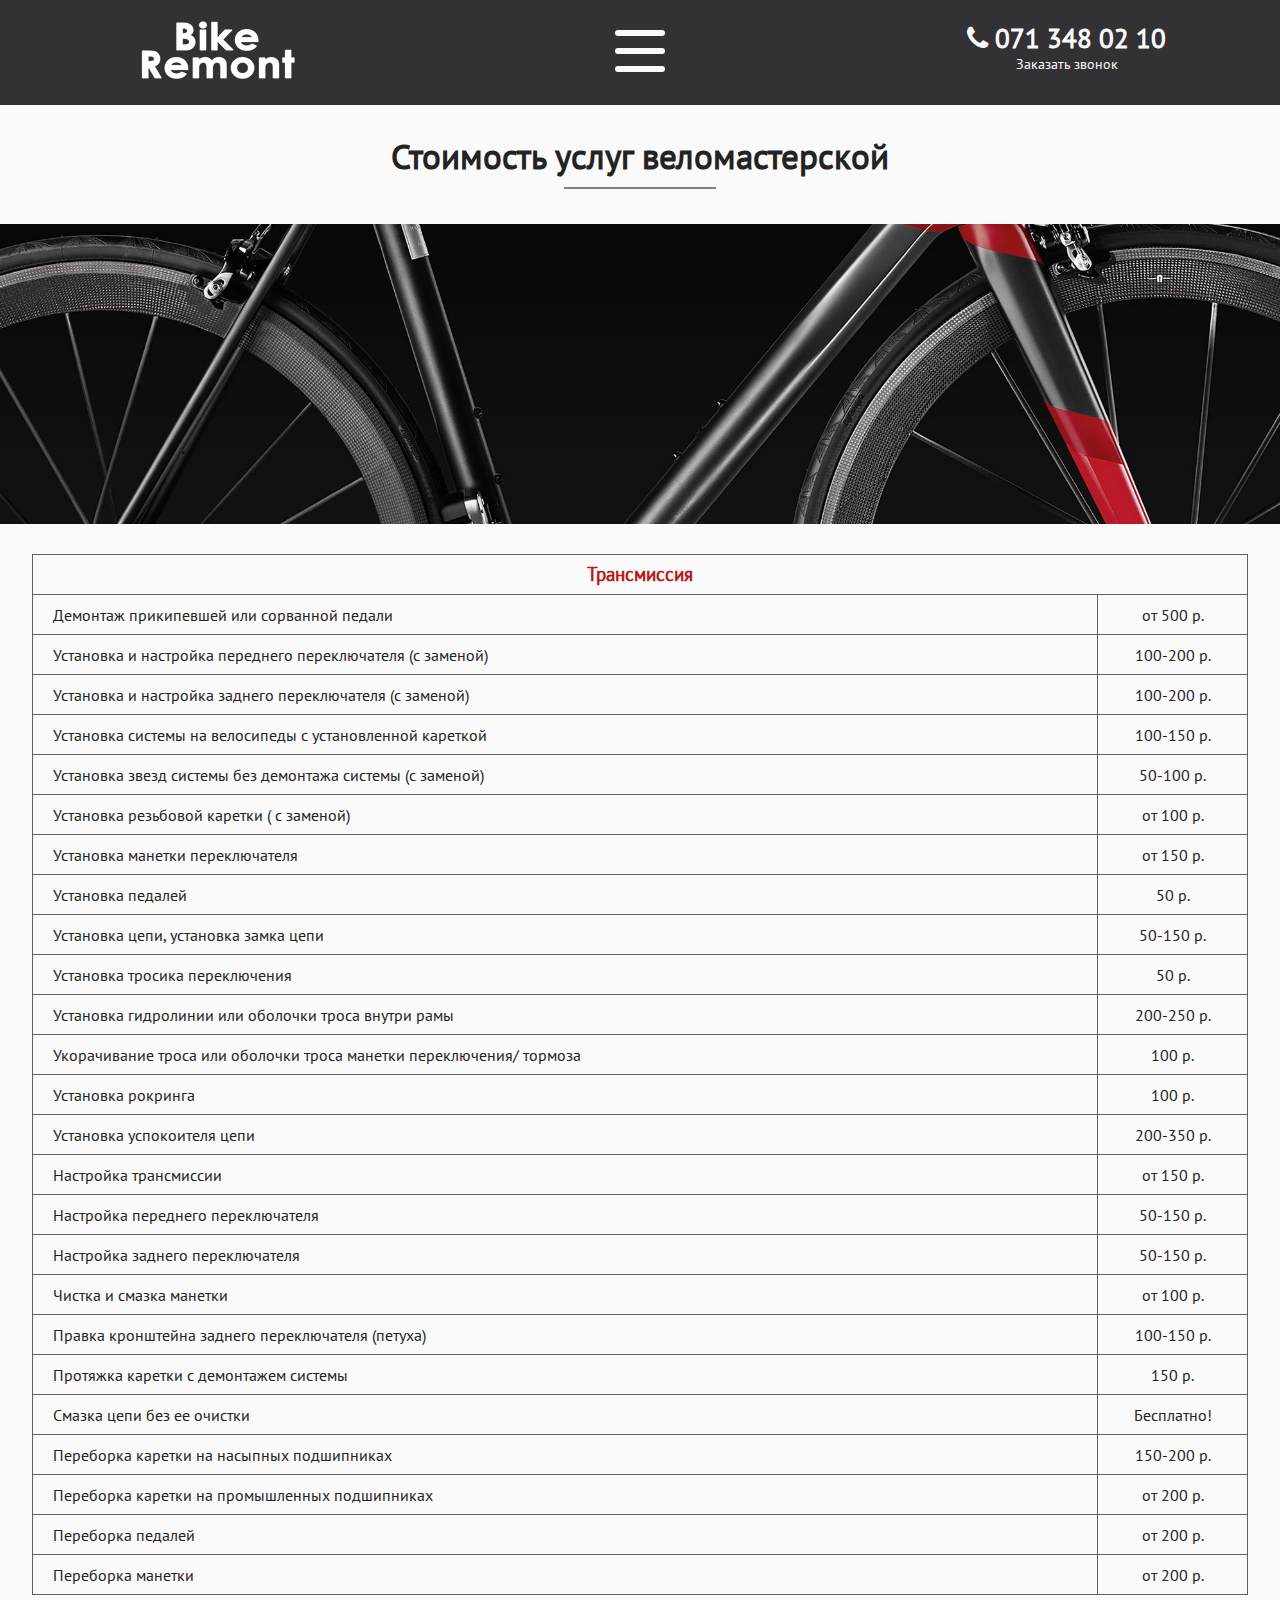
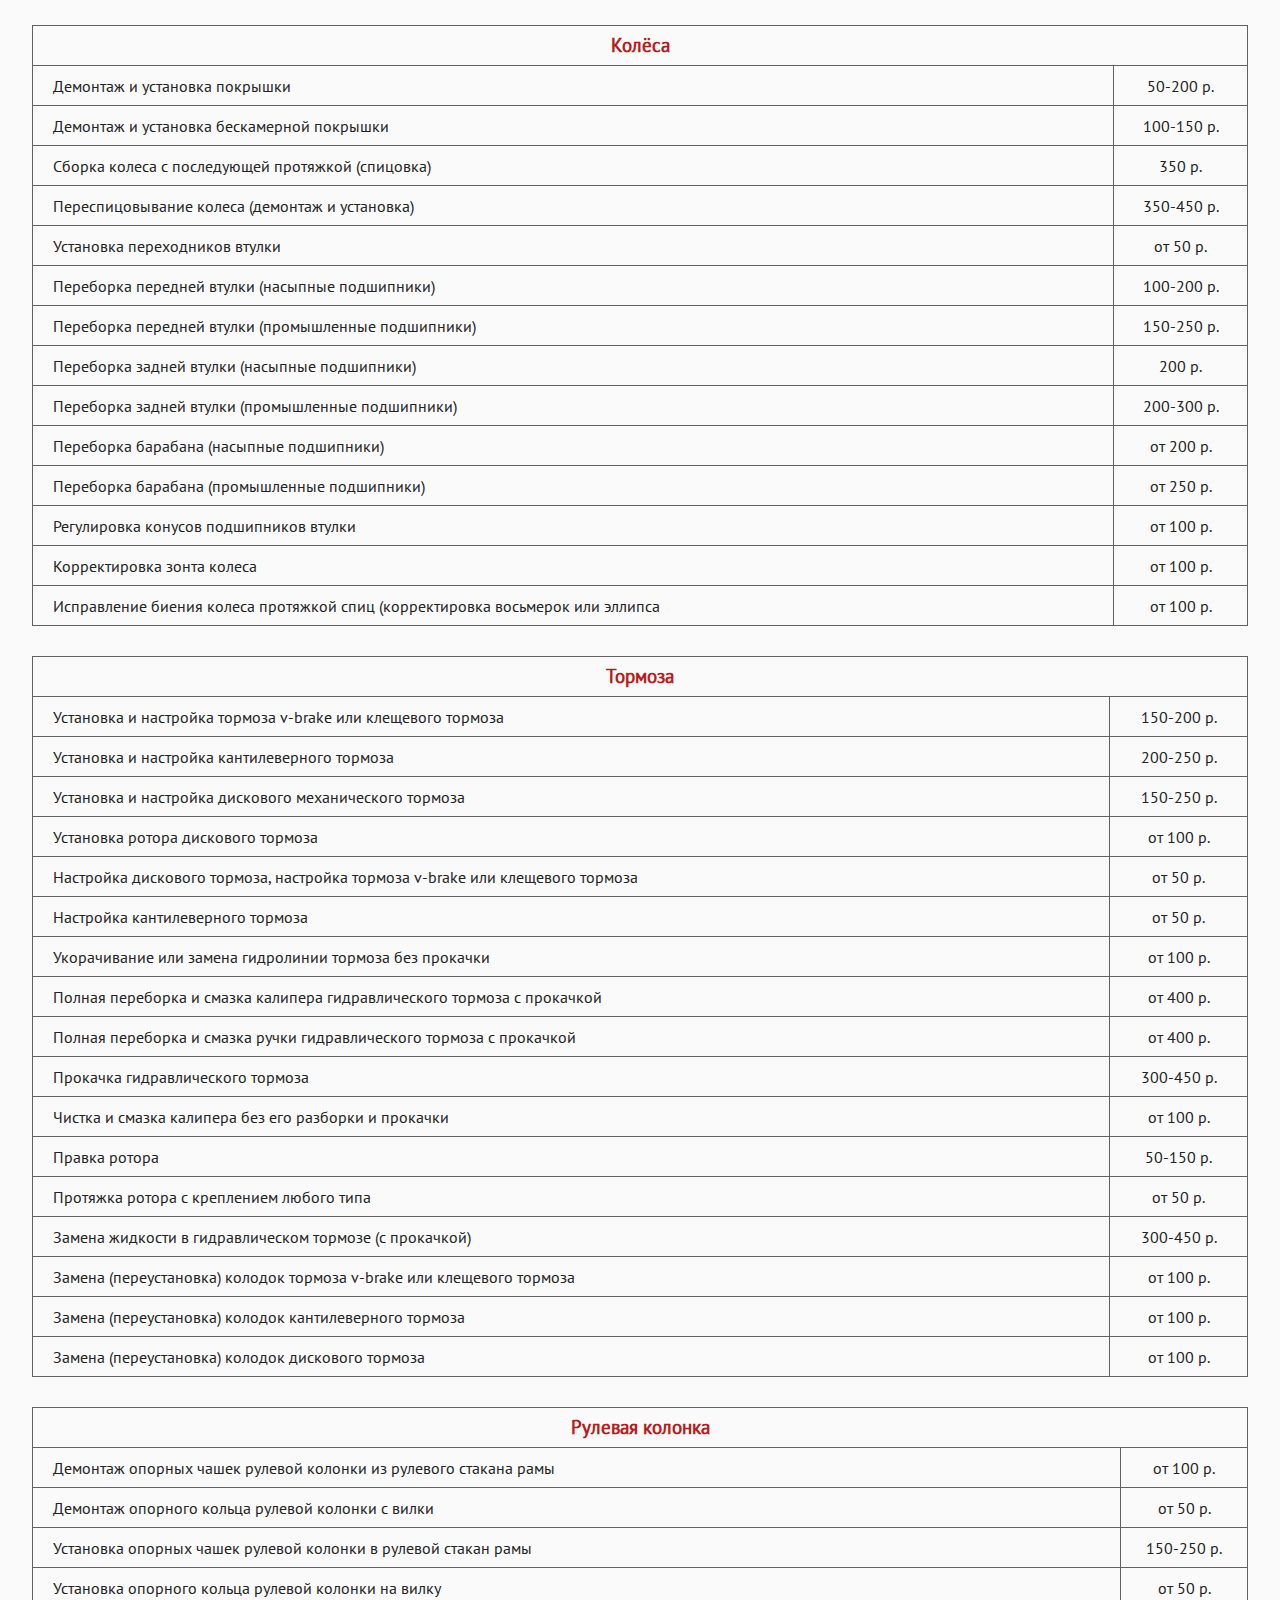
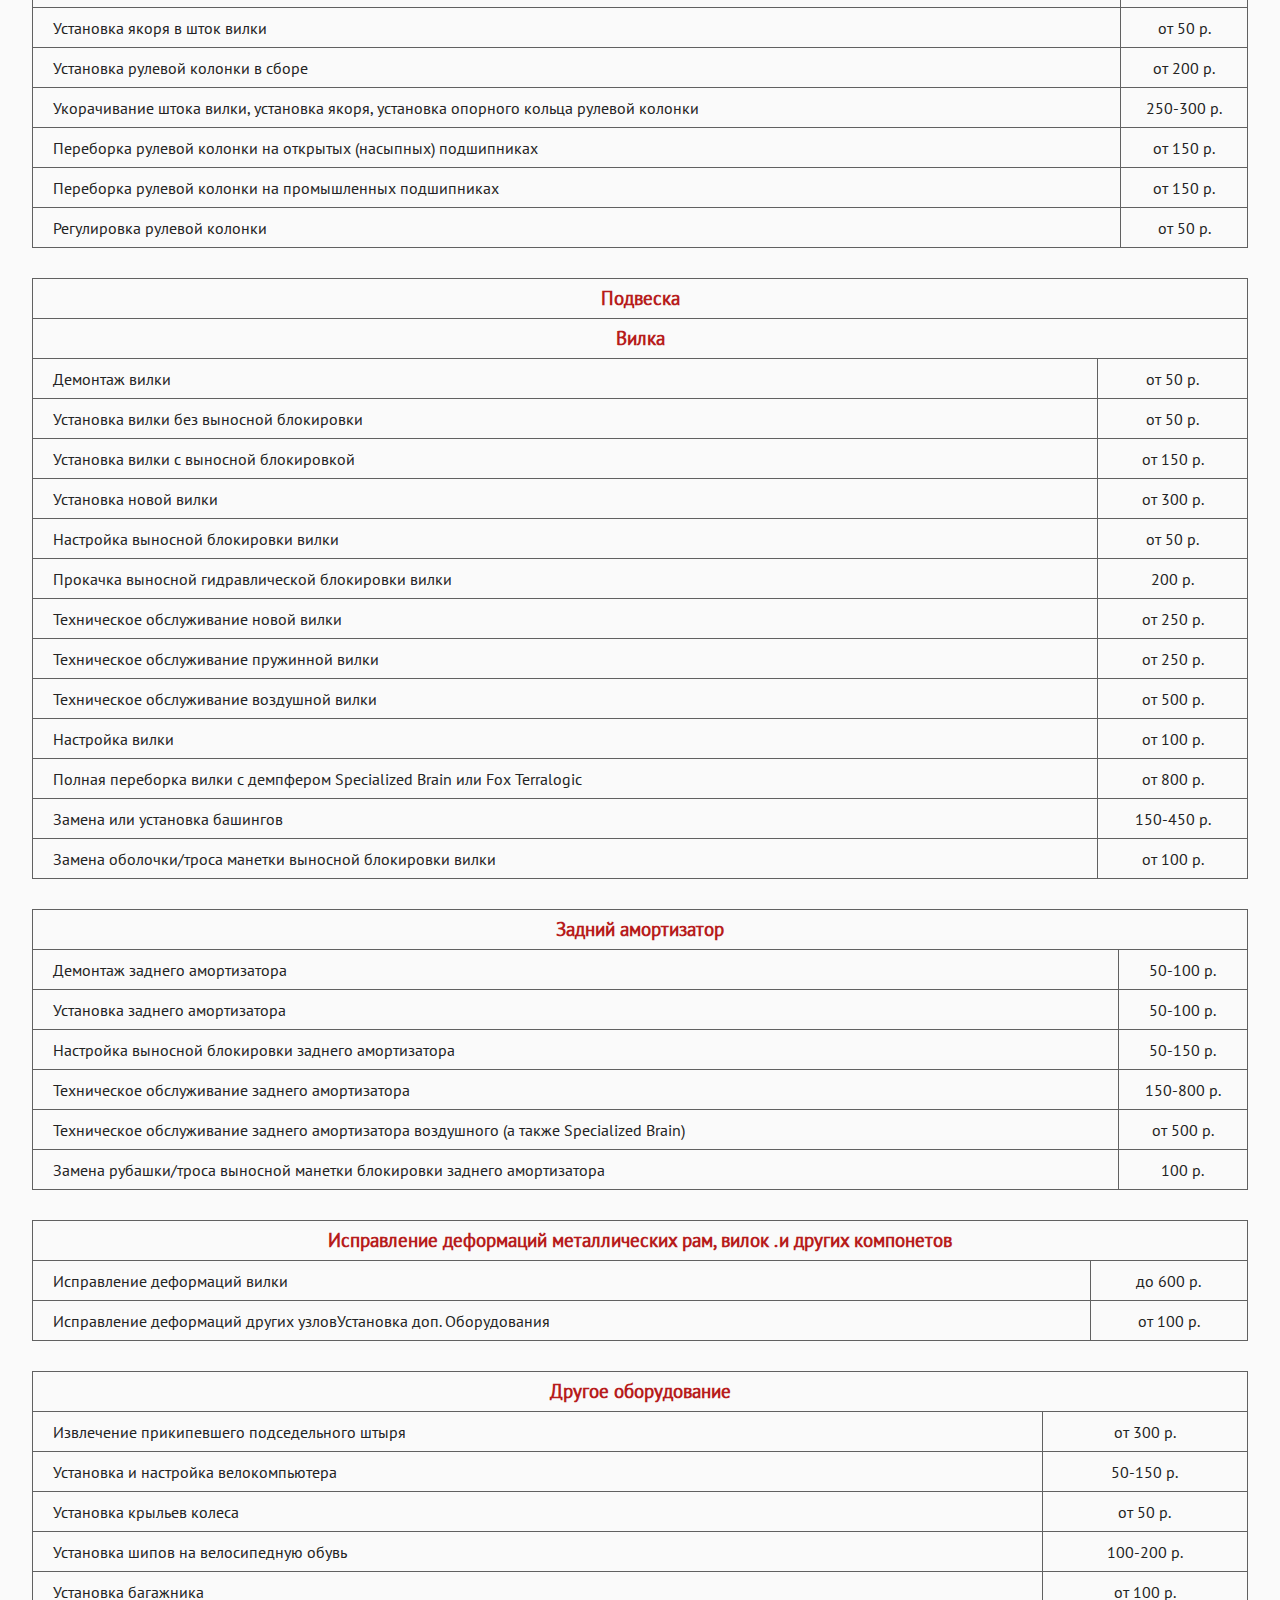
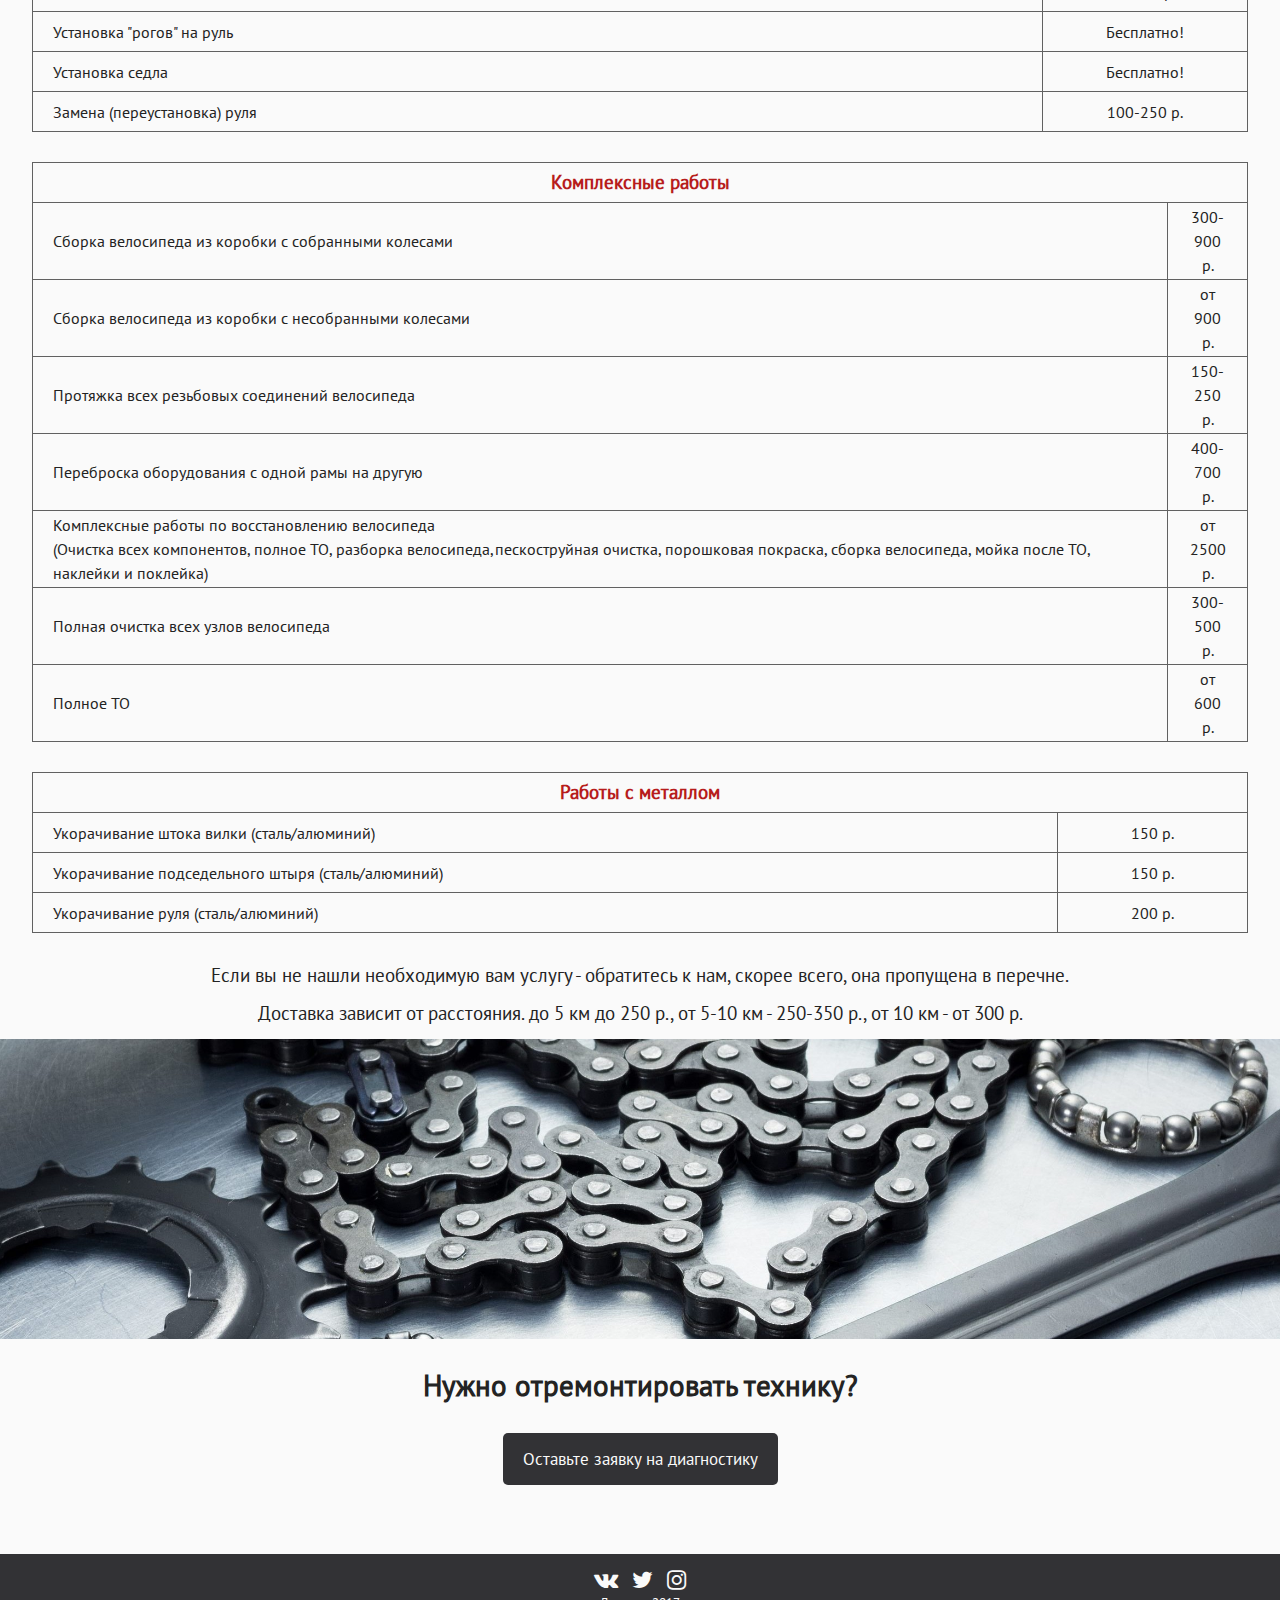
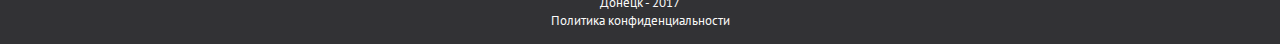
==== commit 6dfc1def: "map, phone font, header padding" ====
--- a/bike-price.html
+++ b/bike-price.html
@@ -46,7 +46,7 @@
 
 			<div class="header__phone">
 				<div class="header__phone-number">
-					<p id="phone1"><i class="fa fa-phone" aria-hidden="true"></i> 066 668 61 54</p>
+					<p id="phone1"><i class="fa fa-phone" aria-hidden="true"></i> 071 348 02 10</p>
 				</div>
 
 
@@ -984,7 +984,7 @@
 	</script>
 	<script>
 	if (device.mobile()) {
-		document.getElementById('phone1').innerHTML = '<a href="tel:066 668 61 54">066 668 61 54</a>'; //кликабельный номер телефона на мобильных
+		document.getElementById('phone1').innerHTML = '<a href="tel:071 348 02 10">071 348 02 10</a>'; //кликабельный номер телефона на мобильных
 	}
 
 	</script>
--- a/css/style.css
+++ b/css/style.css
@@ -2,22 +2,16 @@
 	font-family: 'PT Sans';
 	font-style: normal;
 	font-weight: normal;
-	src: local('PT Sans'), url('../fonts/PT_Sans-Web-Regular.ttf') format('ttf');
+	src: local('PT Sans'), url('../fonts/PT_Sans-Web-Regular.ttf') format('truetype');
 }
 
 @font-face {
 	font-family: 'PT Sans Bold';
 	font-style: normal;
 	font-weight: bold;
-	src: local('PT Sans'), url('../fonts/PT_Sans-Web-Bold.ttf') format('ttf');
-}
-
-@font-face {
-	font-family: 'PT Sans Bold';
-	font-style: italic;
-	font-weight: normal;
-	src: local('PT Sans'), url('../fonts/PT_Sans-Web-Italic.ttf') format('ttf');
-}
+	src: local('PT Sans'), url('../fonts/PT_Sans-Web-Bold.ttf') format('truetype');
+}
+
 
 * {
 	box-sizing: border-box;
@@ -27,7 +21,7 @@
 	font-family: 'PT Sans', sans-serif;
 	color: #232323;
 	background-color: #323235;
-	line-height: 1.5;
+	line-height: 1.2;
 }
 
 a {
@@ -41,11 +35,21 @@
 }
 
 a, p, ul, ol {
-	font-size: 1.2rem;
+	font-size: 17px;
 }
 
 li {
 	margin-bottom: 5px;
+}
+
+@media (max-width: 576px) {
+	ol {
+		margin: 0;
+	}
+
+	a, p, ul, ol, li {
+		font-size: 1rem;
+	}
 }
 
 h1,
@@ -64,14 +68,30 @@
 h4 {
 	margin-top: 15px;
 	margin-bottom: 10px;
-	font-size: 1.5rem;
-	font-weight: 700;
+	font-size: 1.2rem;
+	font-weight: normal;
 }
 
 hr {
 	width: 150px;
 	margin-bottom: 35px;
 	color: #232323;
+}
+
+@media (max-width: 768px) {
+	hr {
+		margin-bottom: 10px;
+	}
+
+	h1, h3 {
+		margin-bottom: 15px;
+		padding-top: 15px;
+		font-size: 2rem;
+	}
+
+	h4 {
+		font-size: 1.3rem;
+	}
 }
 
 .header {
@@ -145,7 +165,7 @@
 }
 
 .header__call-order a {
-	font-size: 1rem;
+	font-size: 0.9rem;
 }
 
 .header__nav {
@@ -169,7 +189,7 @@
 #phone2,
 #phone1 a,
 #phone2 a {
-	font-size: 1.5rem;
+	font-size: 1.7rem;
 	font-weight: bold;
 }
 
@@ -190,7 +210,7 @@
 .content > div {
 	height: 100%;
 	max-width: 1280px;
-	margin: 35px auto 15px;
+	margin: 0 auto 15px;
 	background-color: #fafafa;
 }
 
@@ -474,10 +494,10 @@
 }
 
 .content__feedback-form > div > a[href="#win2"] {
-	padding: 15px 25px;
+	padding: 10px 20px;
 	border-radius: 5px;
 	color: #fafafa;
-	background-color: #323235;
+	background-color: #323235; 
 }
 
 .content__feedback-form > div:nth-child(2) {
@@ -527,15 +547,41 @@
 	width: 50%;
 }
 
+.content .content__social {
+	max-width: 100%;
+	padding: 30px 0;
+	background-color: #2C2B2C;
+}
+
+.content__social-list {
+	display: flex;
+	justify-content: center;
+	width: 100%;
+	margin-top: 30px;
+}
+
+.content__social-title {
+	margin: 0;
+	font-size: 18px;
+	font-weight: normal;
+	color: white;
+}
+
 .content__social a {
-	color: #232323;
+	display: block;
+	margin-right: 30px;
+	transition: opacity 0.2s;
+}
+
+.content__social a:last-child {
+	margin-right: 0;
 }
 
 .content__social a:hover,
 .content__social a:active,
 .content__social a:focus {
-	color: #757575;
-	text-decoration: underline;
+	opacity: 0.3;
+	transition: opacity 0.2s;
 }
 
 /*политика конфиденциальности*/
@@ -562,6 +608,13 @@
 
 .content__table {
 	padding-bottom: 30px;
+}
+
+@media (max-width: 768px) {
+	.content__table {
+		width: 100vw;
+		overflow-x: auto;
+	}
 }
 
 .content .content__services h3 {
@@ -604,7 +657,7 @@
 	}
 
 	a.content__repair-link {
-		font-size: 2rem;
+		font-size: 1.7rem;
 		font-weight: normal;
 		color: #fafafa;
 	}
@@ -689,6 +742,10 @@
 
 	.content__info {
 		width: 100%;
+	}
+
+	.content__contacts {
+		padding: 0 10px;
 	}
 }
 
--- a/css/our-work.css
+++ b/css/our-work.css
@@ -4,7 +4,7 @@
 
 .content a img {
 	display: block;
-	width: 97%;
+	width: 95%;
 	margin: 5px;
 }
 
@@ -23,16 +23,32 @@
 	font-size: 1.2rem;
 }
 
+@media (max-width: 576px) {
+	.content p {
+		font-size: 14px;
+	}
+}
+
 .content__callback {
 	padding-bottom: 55px;
 }
 
 .content__callback a,
 .content__bike-price a {
-	padding: 20px 25px;
+	padding: 15px 20px;
 	background-color: #323235;
 	color: #fafafa;
-	border-radius: 5px;
+	border-radius: 5px; 
+}
+
+@media (max-width: 576px) {
+	.content__callback a,
+	.content__bike-price a {
+		display: block;
+		width: 300px;
+		margin: 0 auto;
+		padding: 20px 0;
+	}
 }
 
 .content__callback a:hover,
--- a/css/tables.css
+++ b/css/tables.css
@@ -36,6 +36,18 @@
 	height: 40px;
 	line-height: 1.5;
 	border: 1px solid #616161;
+}
+
+@media (max-width: 768px) {
+	.simple-little-table td,
+	.simple-little-table th {
+		padding: 2px 10px;
+		font-size: 14px;
+	}
+
+	.content__table td {
+		max-width: 220px;
+	}
 }
 
 .simple-little-table th {
@@ -92,4 +104,10 @@
 	table.simple-little-table {
 		width: 95%;
 	}
+}
+
+@media (max-width: 768px) {
+	table.simple-little-table {
+	    width: 400px;
+	}
 }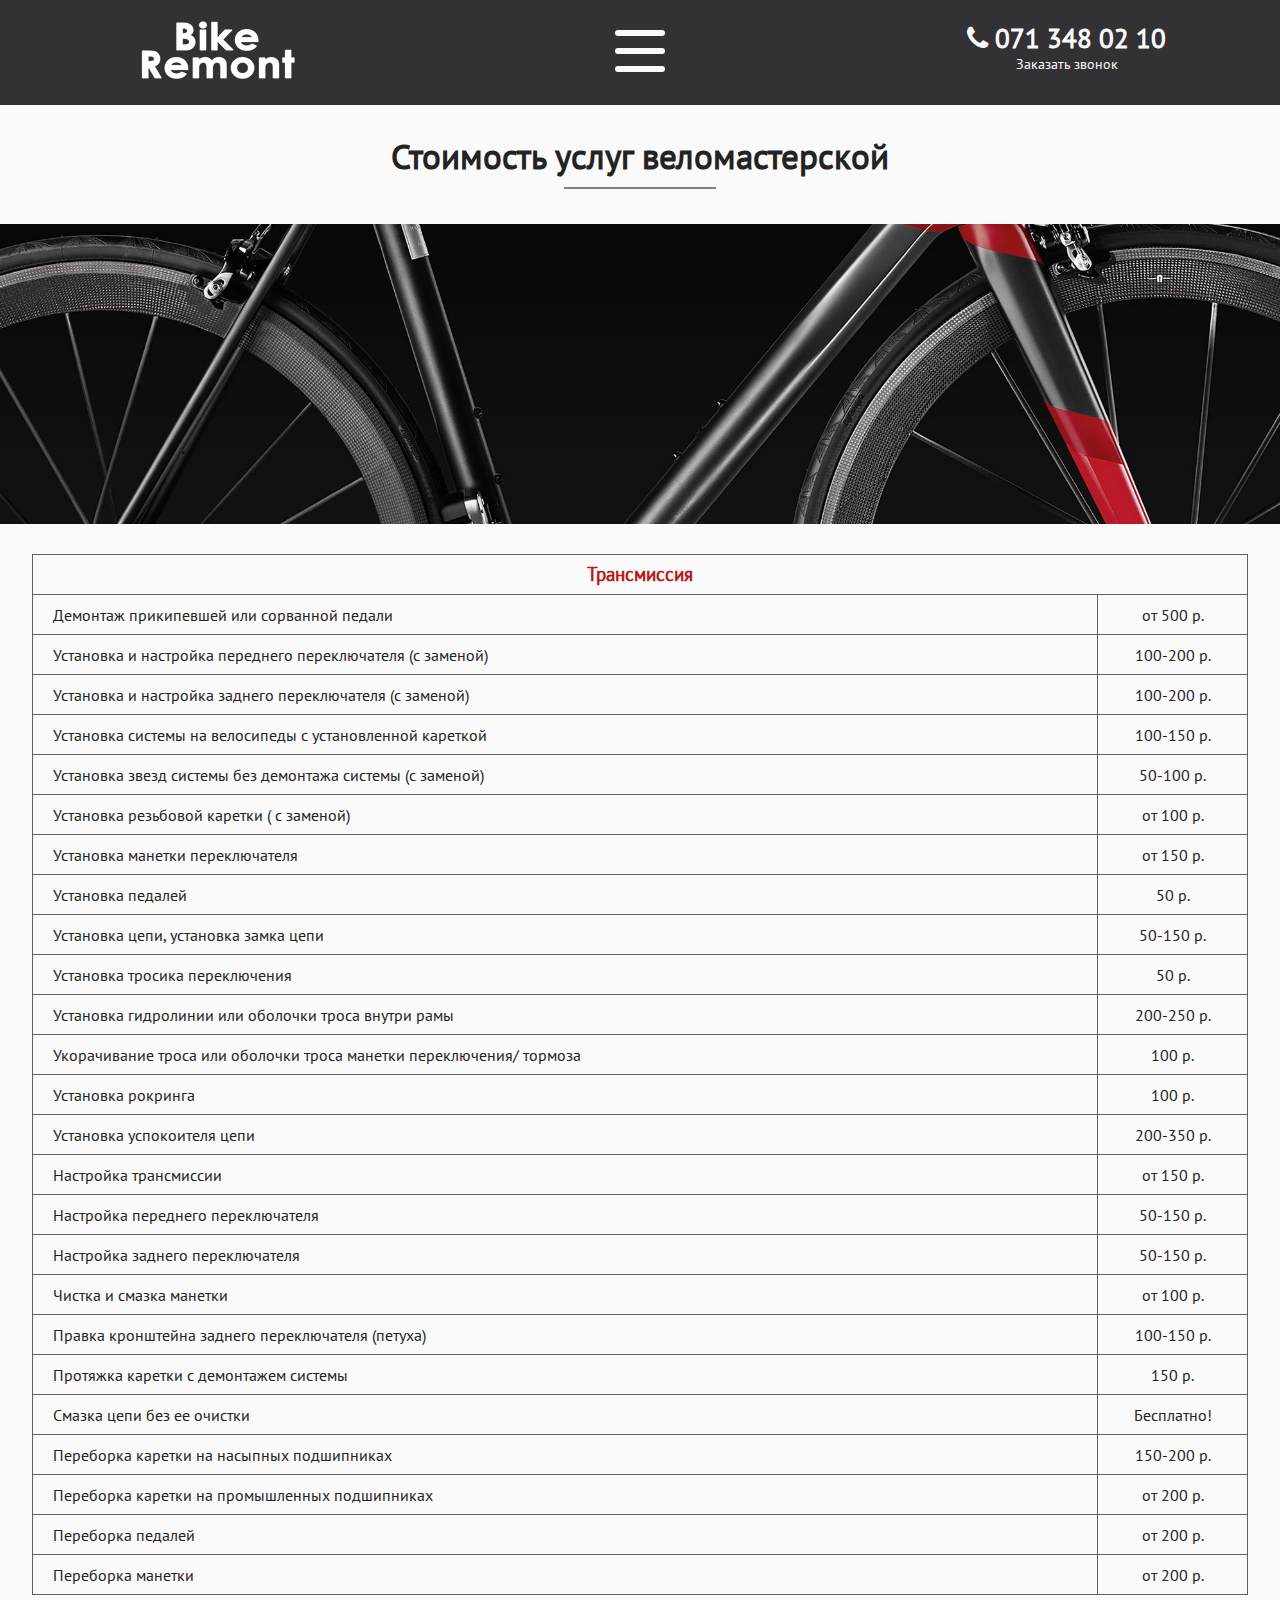
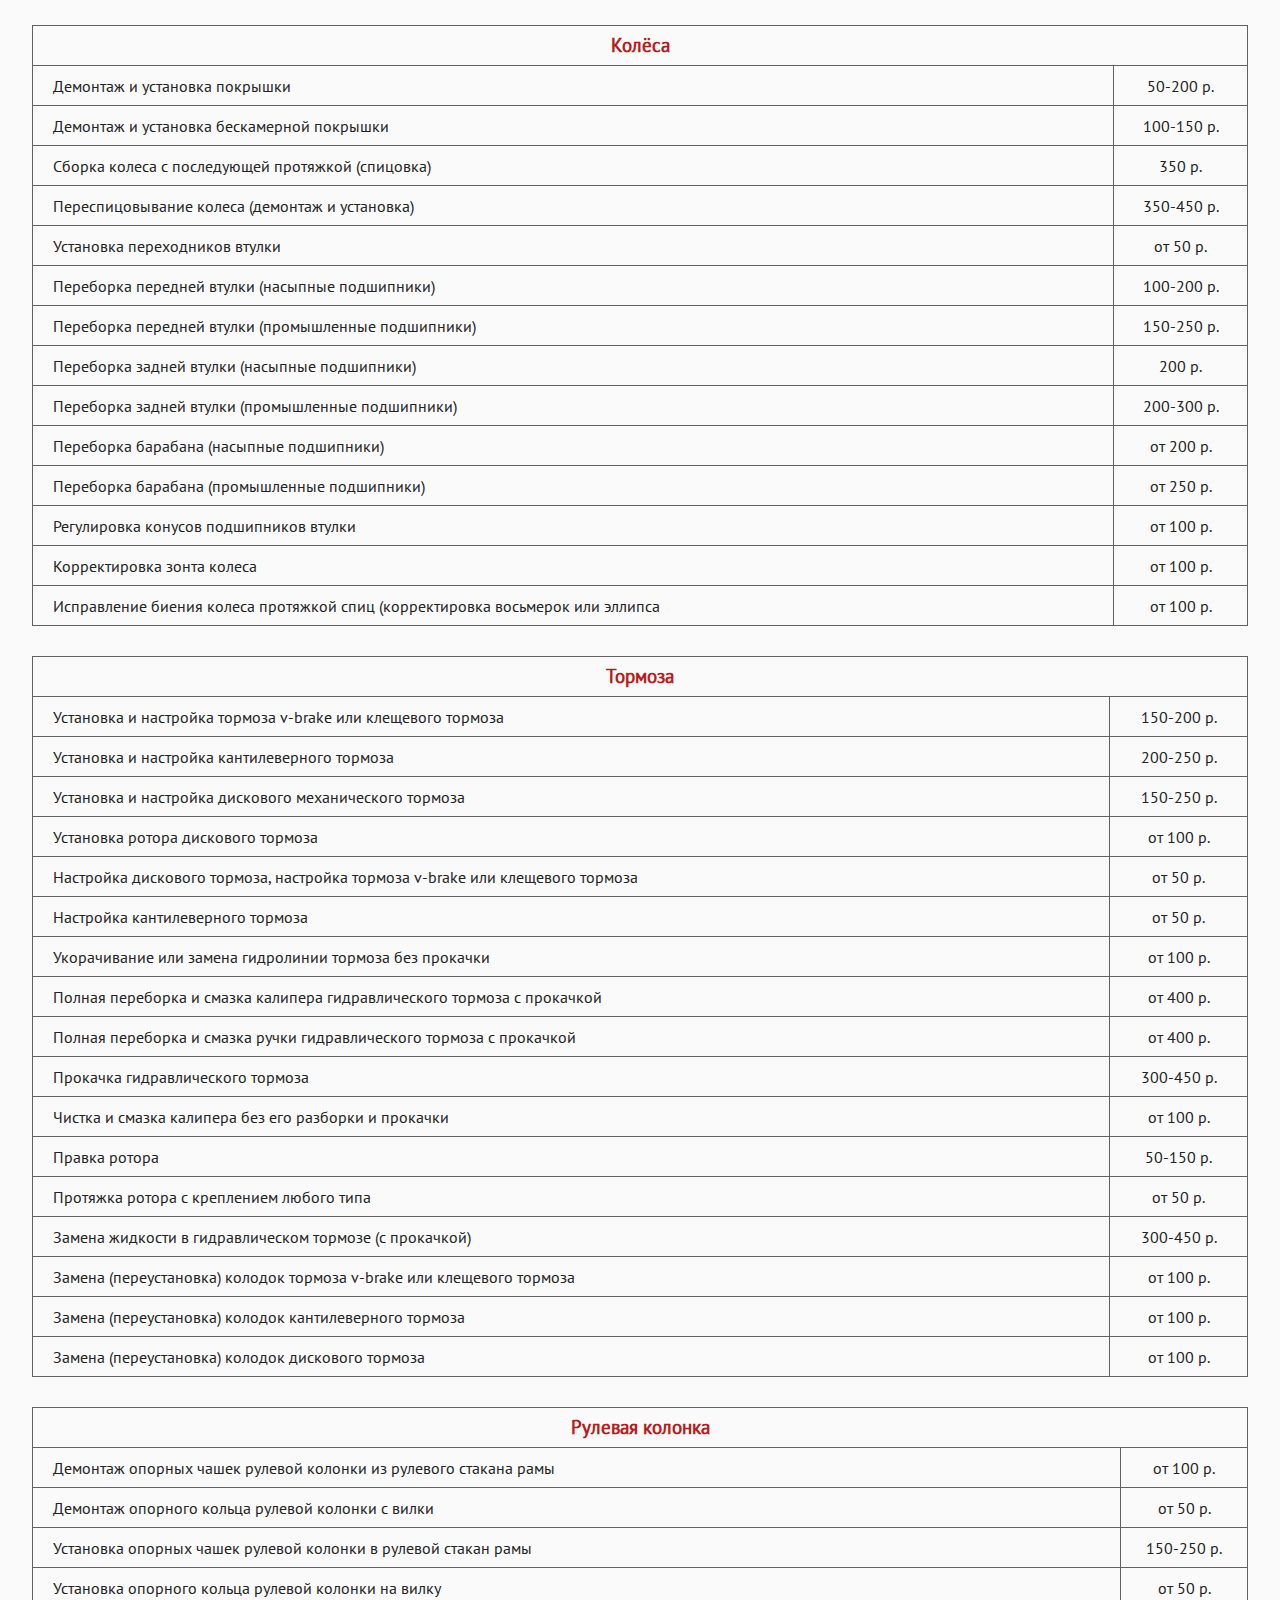
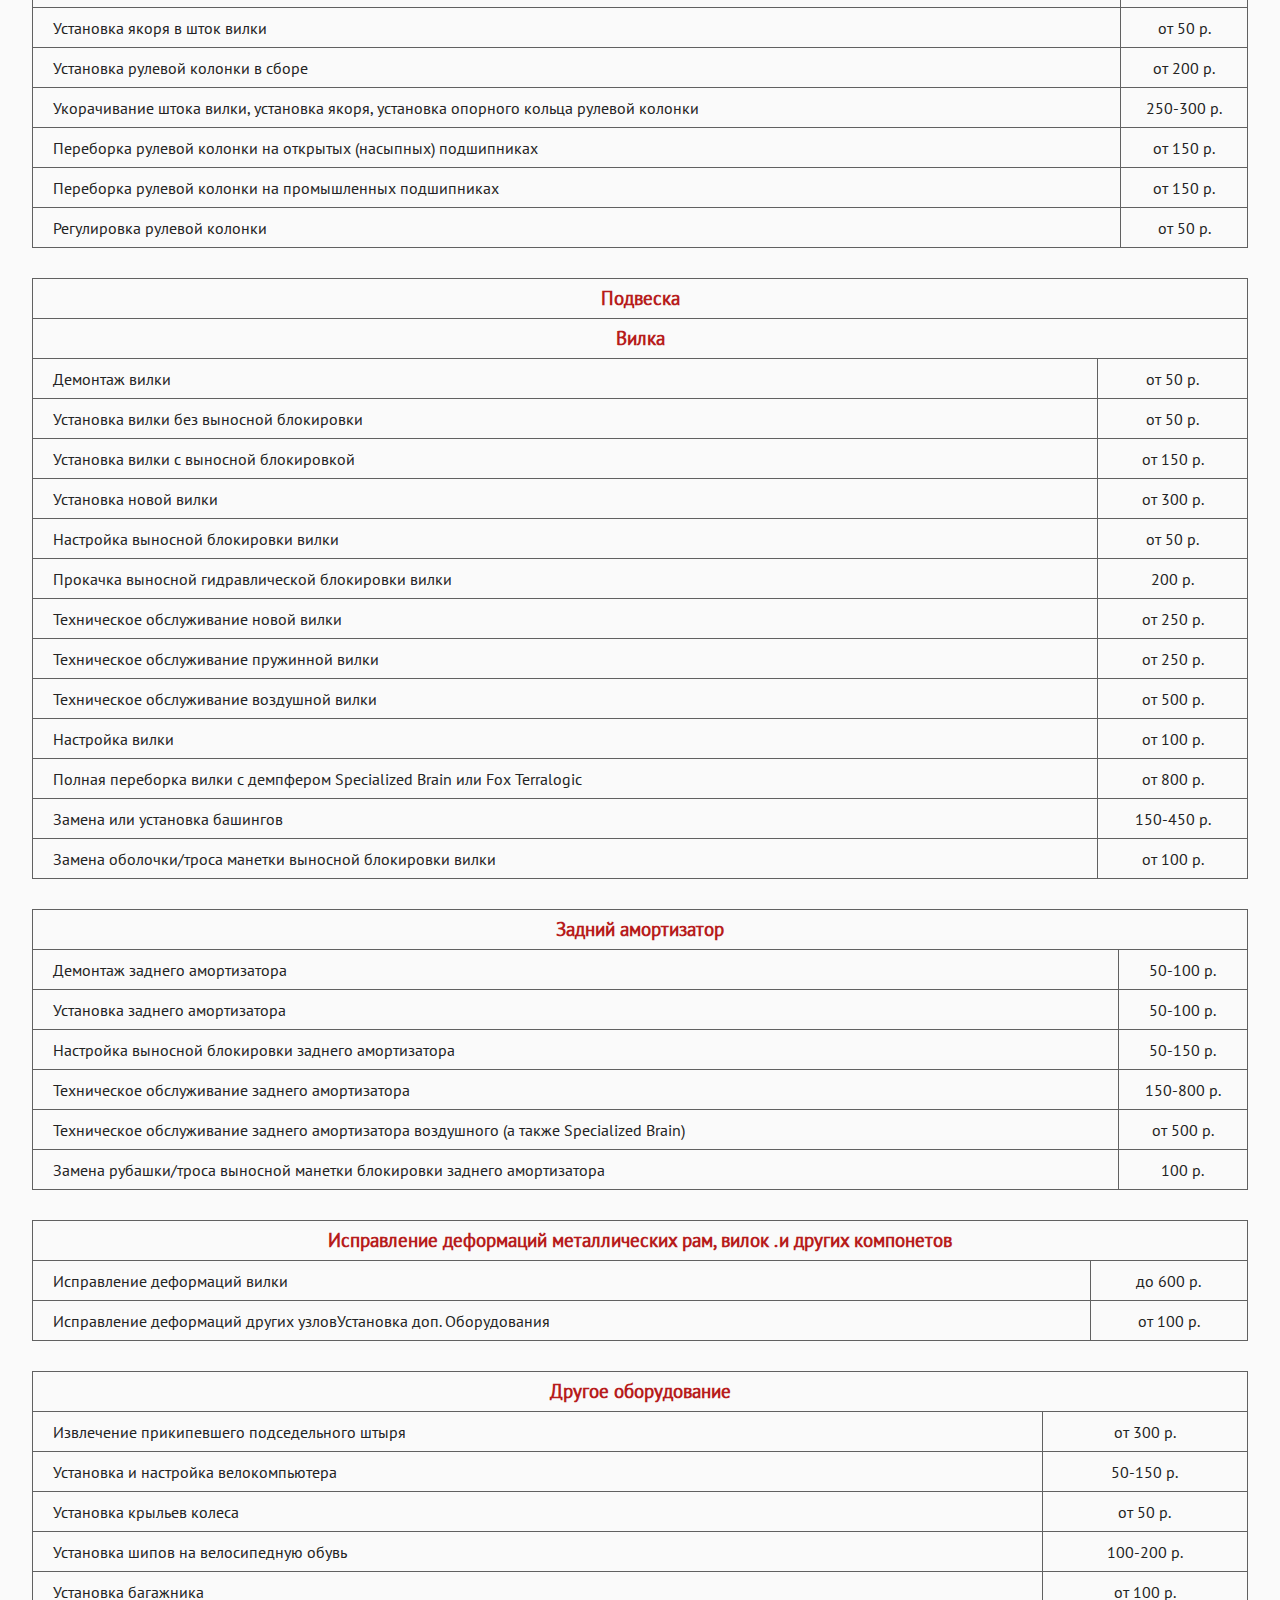
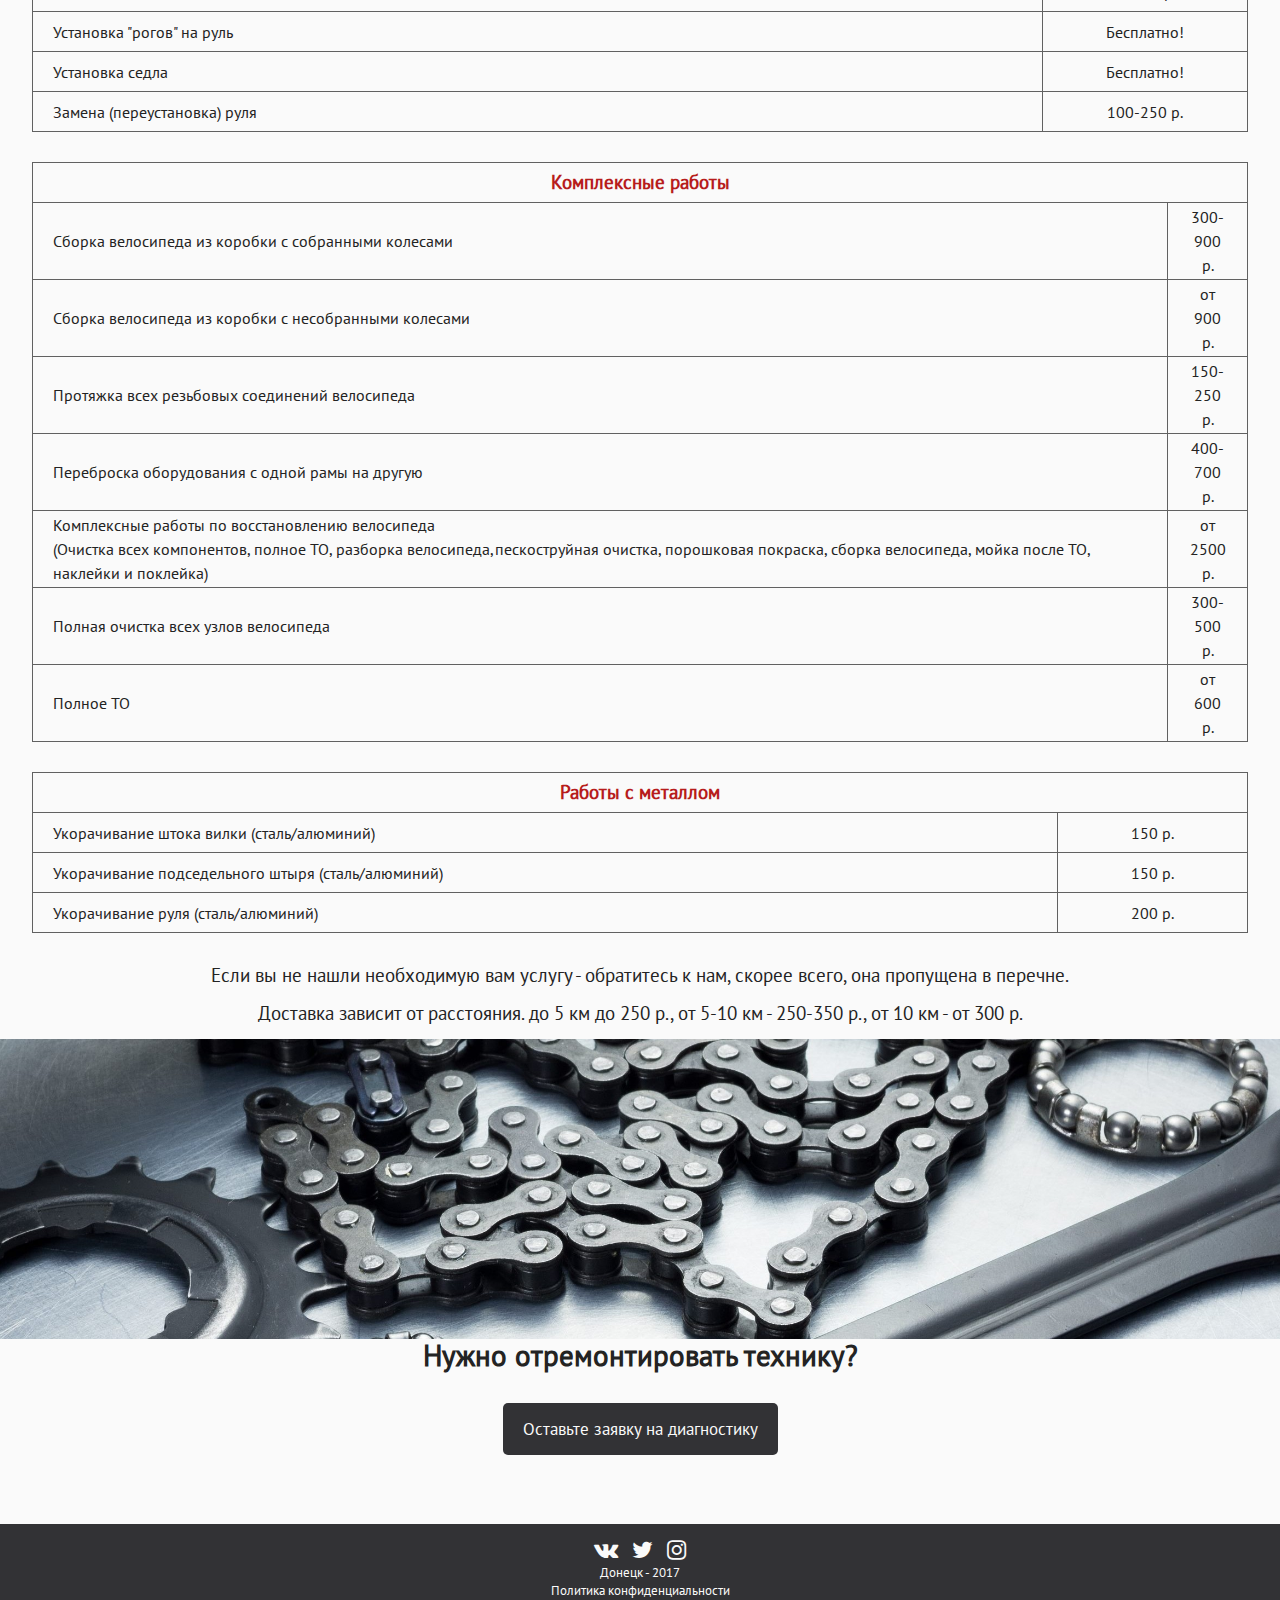
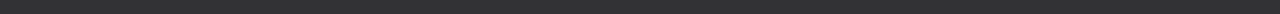
==== commit e19d24f0: "new index.html" ====
--- a/bike-price.html
+++ b/bike-price.html
@@ -3,6 +3,7 @@
 <html lang="en">
 <head>
 	<meta charset="UTF-8">
+	<meta name="viewport" content="initial-scale=1, maximum-scale=1, user-scalable=no">
 	<title>Ремонт вело и мото техники г. Донецк</title>
 	<link href="css/font-awesome.css" rel="stylesheet">
 	<link href="css/normalize.css" rel="stylesheet">
@@ -36,9 +37,10 @@
 						<span></span>
 					</div>
 					<nav class="header__nav-menu">
-						<a href="our-work.html">Наши работы</a> 
-						<a href="feedback.html">Отзывы клиентов</a> 
-						<a href="contacts.html">Контакты</a>
+						<a href="pit-bike.html">Пит-байки</a>
+						<a href="bike.html">Велосипеды</a>
+						<a href="moto.html">Мотоциклы</a>
+						<a href="scooter.html">Скутеры</a>
 					</nav>
 				</div>
 			</div>
@@ -974,11 +976,13 @@
 }); 
   </script>
 	<script>
-		$(document).ready(function(){
-	$('#nav-icon1').click(function(){
-		$(this).toggleClass('open');
-		$('.header__nav-menu').toggleClass('expand');
-	});
+	$(document).ready(function(){
+	$('#nav-icon1').click(function() {
+			$(this).toggleClass('open');
+			$('.header__nav-menu').toggle();
+			$('.header__nav-menu').toggleClass('expand');
+			$('.header__container').toggleClass('fixed');
+		});
 }); //меню на телефонах
 		$('#phone').mask("+38 (999) 999-99-99"); //ввод телефона в форме записи
 	</script>
--- a/css/style.css
+++ b/css/style.css
@@ -54,15 +54,18 @@
 
 h1,
 h3 {
-	margin-bottom: 30px;
-	margin-top: 0;
-	padding-top: 30px;
+	margin: 0;
 	font-size: 2.2rem;
 	font-weight: 700;
 }
 
+h2 {
+	margin: 0;
+	font-size: 24px;
+}
+
 h3 {
-	font-size: 1.8rem;
+	font-size: 20px;
 }
 
 h4 {
@@ -202,7 +205,7 @@
 
 .content {
 	width: 100%;
-	padding-bottom: 30px;
+	padding: 30px 0;
 	text-align: center;
 	background-color: #fafafa;
 }
@@ -210,8 +213,82 @@
 .content > div {
 	height: 100%;
 	max-width: 1280px;
-	margin: 0 auto 15px;
+	margin: 0 auto;
 	background-color: #fafafa;
+}
+
+.content__header {
+	height: 50vh;
+	background-color: white;
+	background-image: url(../img/bike.jpg);
+	background-size: cover;
+	background-position: center;
+	background-repeat: no-repeat;
+}
+
+.pros__blocks {
+	display: flex;
+	justify-content: space-between;
+	margin-top: 20px;
+}
+
+.pros__block {
+	height: 300px;
+	padding: 15px;
+	background-color: #F5F5F5;
+}
+
+.pros__block:hover {
+	box-shadow: 0 15px 33px 0 rgba(153,130,161,.18);
+}
+
+.pros__desc,
+.contacts,
+.clients__blocks,
+.our-works__gallery,
+.clients__blocks {
+	margin-top: 20px;
+}
+
+.content__our-works,
+.content__clients,
+.content__contacts {
+	padding-top: 50px;
+}
+
+.our-works__gallery,
+.contacts {
+	display: flex;
+	justify-content: space-between;
+}
+
+.our-works__gallery-img {
+	width: 24%;
+	margin-right: 1%;
+}
+
+.our-works__gallery-img:last-child {
+	margin-right: 0;
+}
+
+.clients__blocks {
+	margin: 0 -15px;
+	margin-top: 20px;
+}
+
+.client__block {
+	margin: 0 15px;
+}
+
+.client__block img {
+	width: 420px;
+	max-height: 300px;
+	object-fit: cover;
+	object-position: top;
+}
+
+.contacts__block {
+	width: 33%;
 }
 
 .content .content__repair {
@@ -509,26 +586,24 @@
 	width: 100%;
 }
 
-.content__feedback-container .feedback .block {
+.feedback__block {
 	position: absolute;
 	top: 0;
+	display: none;
+	flex-direction: column;
+	justify-content: center;
 	height: 100%;
 	margin: 0;
 	padding: 30px;
-	opacity: 0;
-}
-
-.block cite {
+	background-color: rgba(255,255,255,0.8);
+}
+
+.feedback__block cite {
 	align-self: flex-end;
 }
 
-.feedback:hover .block {
-	display: flex;
-	flex-direction: column;
-	justify-content: center;
-	background-color: rgba(255,255,255,0.8);
-	opacity: 1;
-	transition: all 0.5s;
+.feedback__block_active {
+	display: flex !important;
 }
 
 /*страница контактов*/
@@ -833,16 +908,20 @@
 	display: flex !important;
 }
 
-.mob {
-	font-size: 2.5rem;
+.fixed {
+	position: fixed;
+	background-color: #323235;
+	z-index: 5;
 }
 
 @media (max-width: 576px) {
 	.header__nav-menu  {
-		height: calc(100vh - 60px);
+		position: fixed;
+		height: calc(100vh - 59px);
 		align-items: center;
 	}
 	#nav-icon1 {
+		right: -15px;
 		width: 35px;
 		margin: 0 auto;
 	}
@@ -855,6 +934,9 @@
 	}
 	#nav-icon1 span:nth-child(3) {
 		top: 25px;
+	}
+	.header__nav-menu > a {
+		font-size: 24px;
 	}
 	.header__container {
 		flex-wrap: wrap;
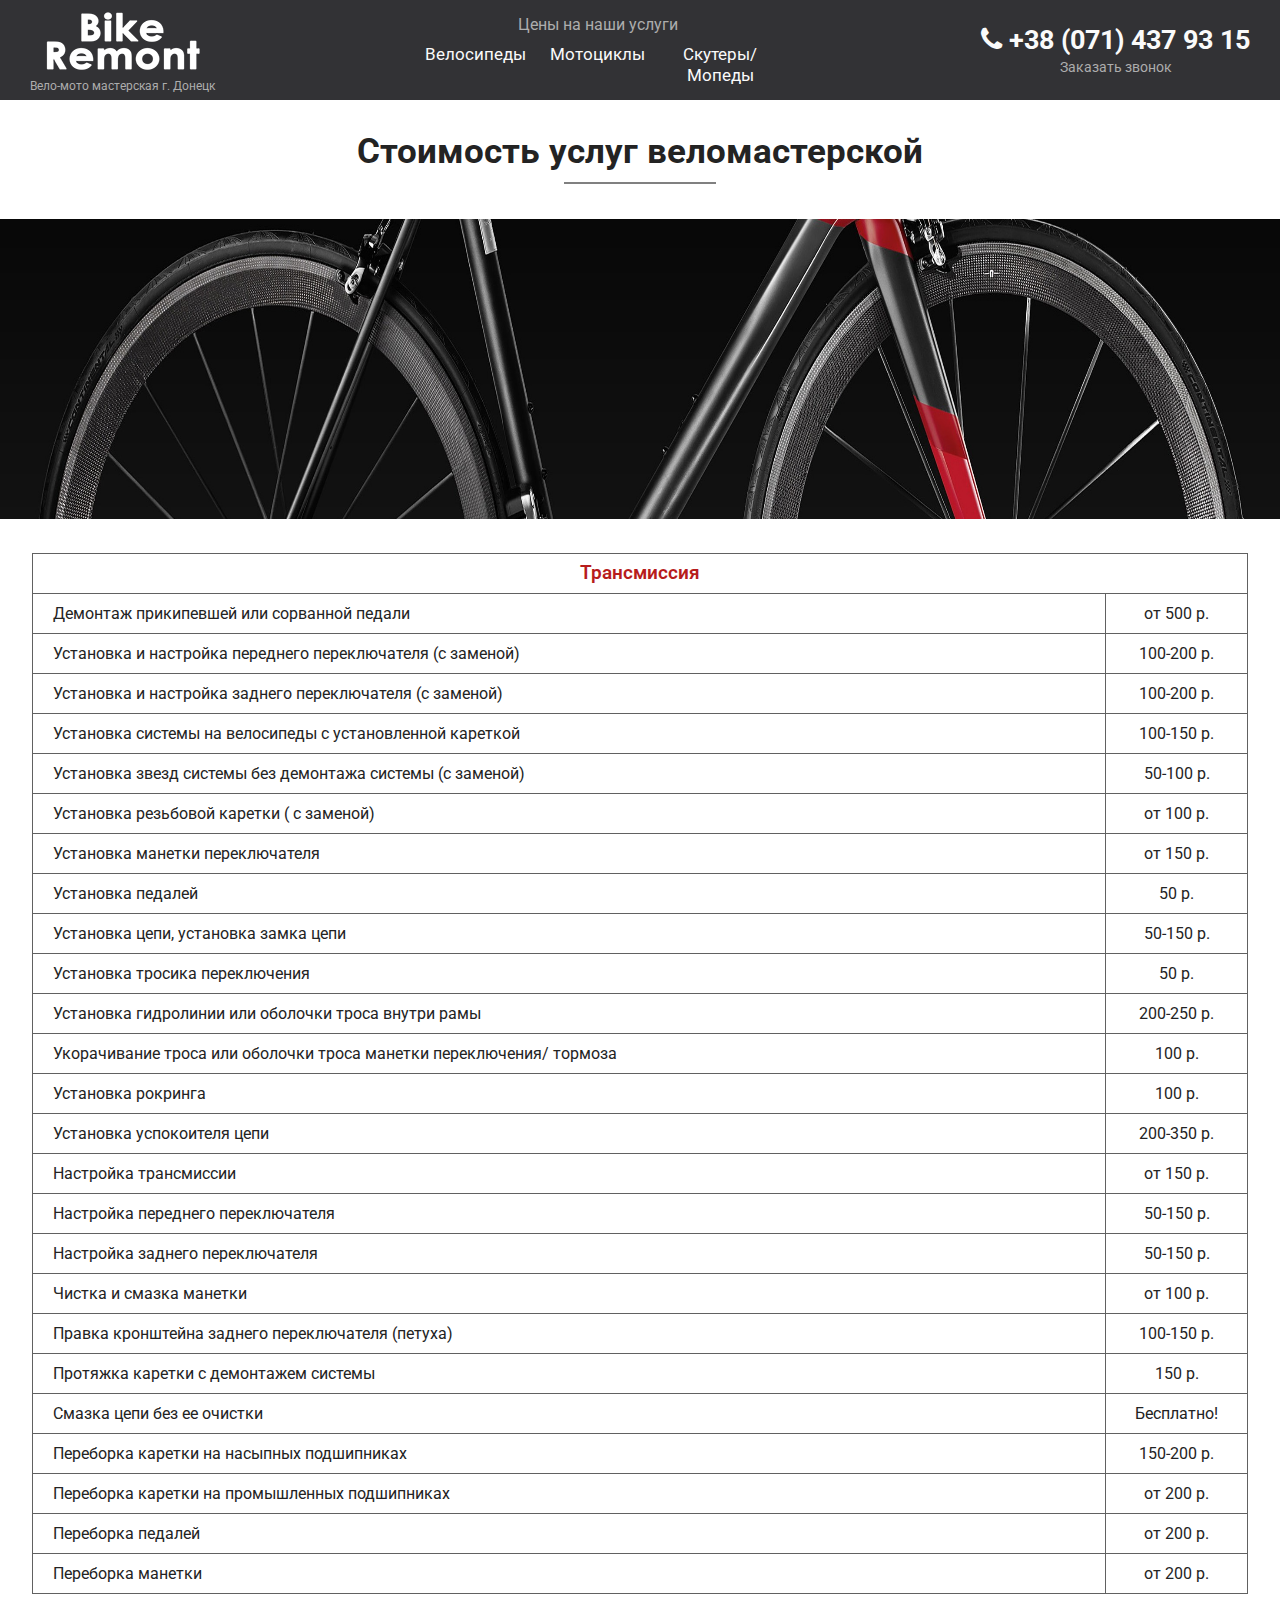
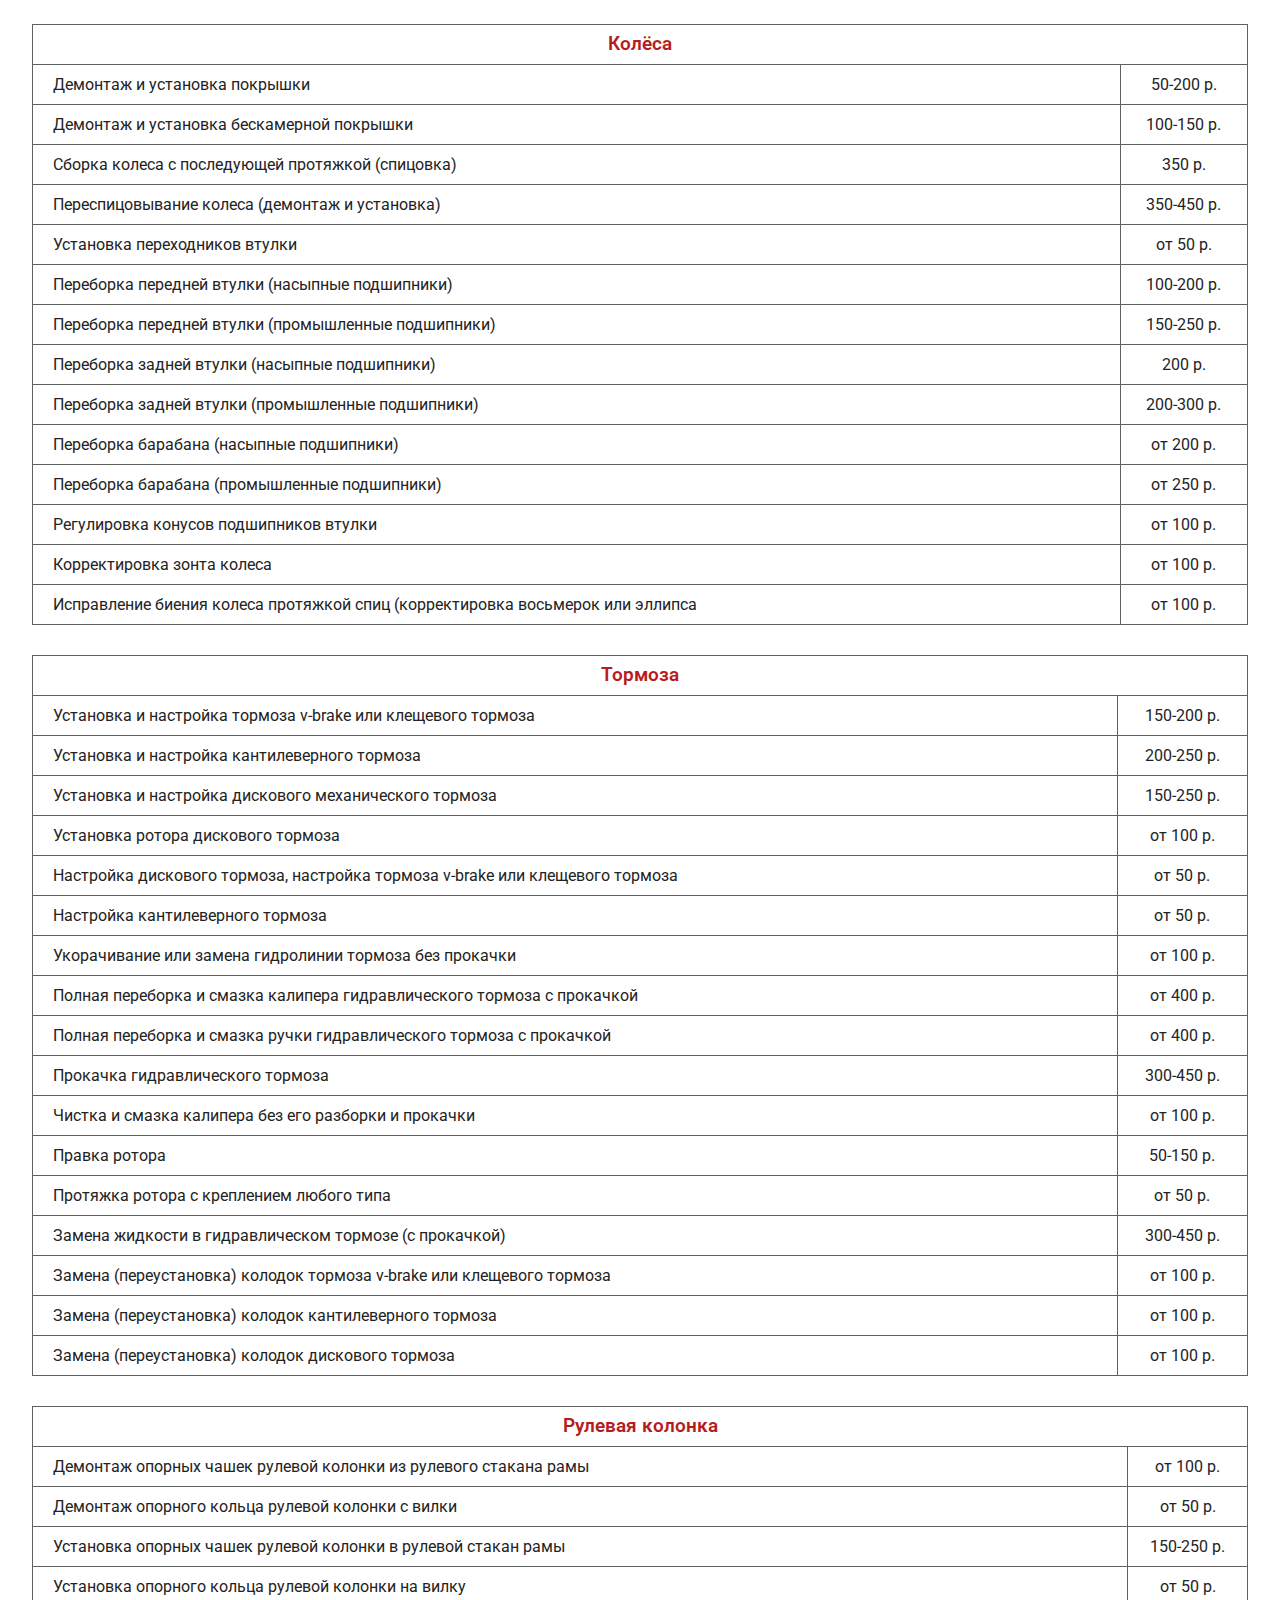
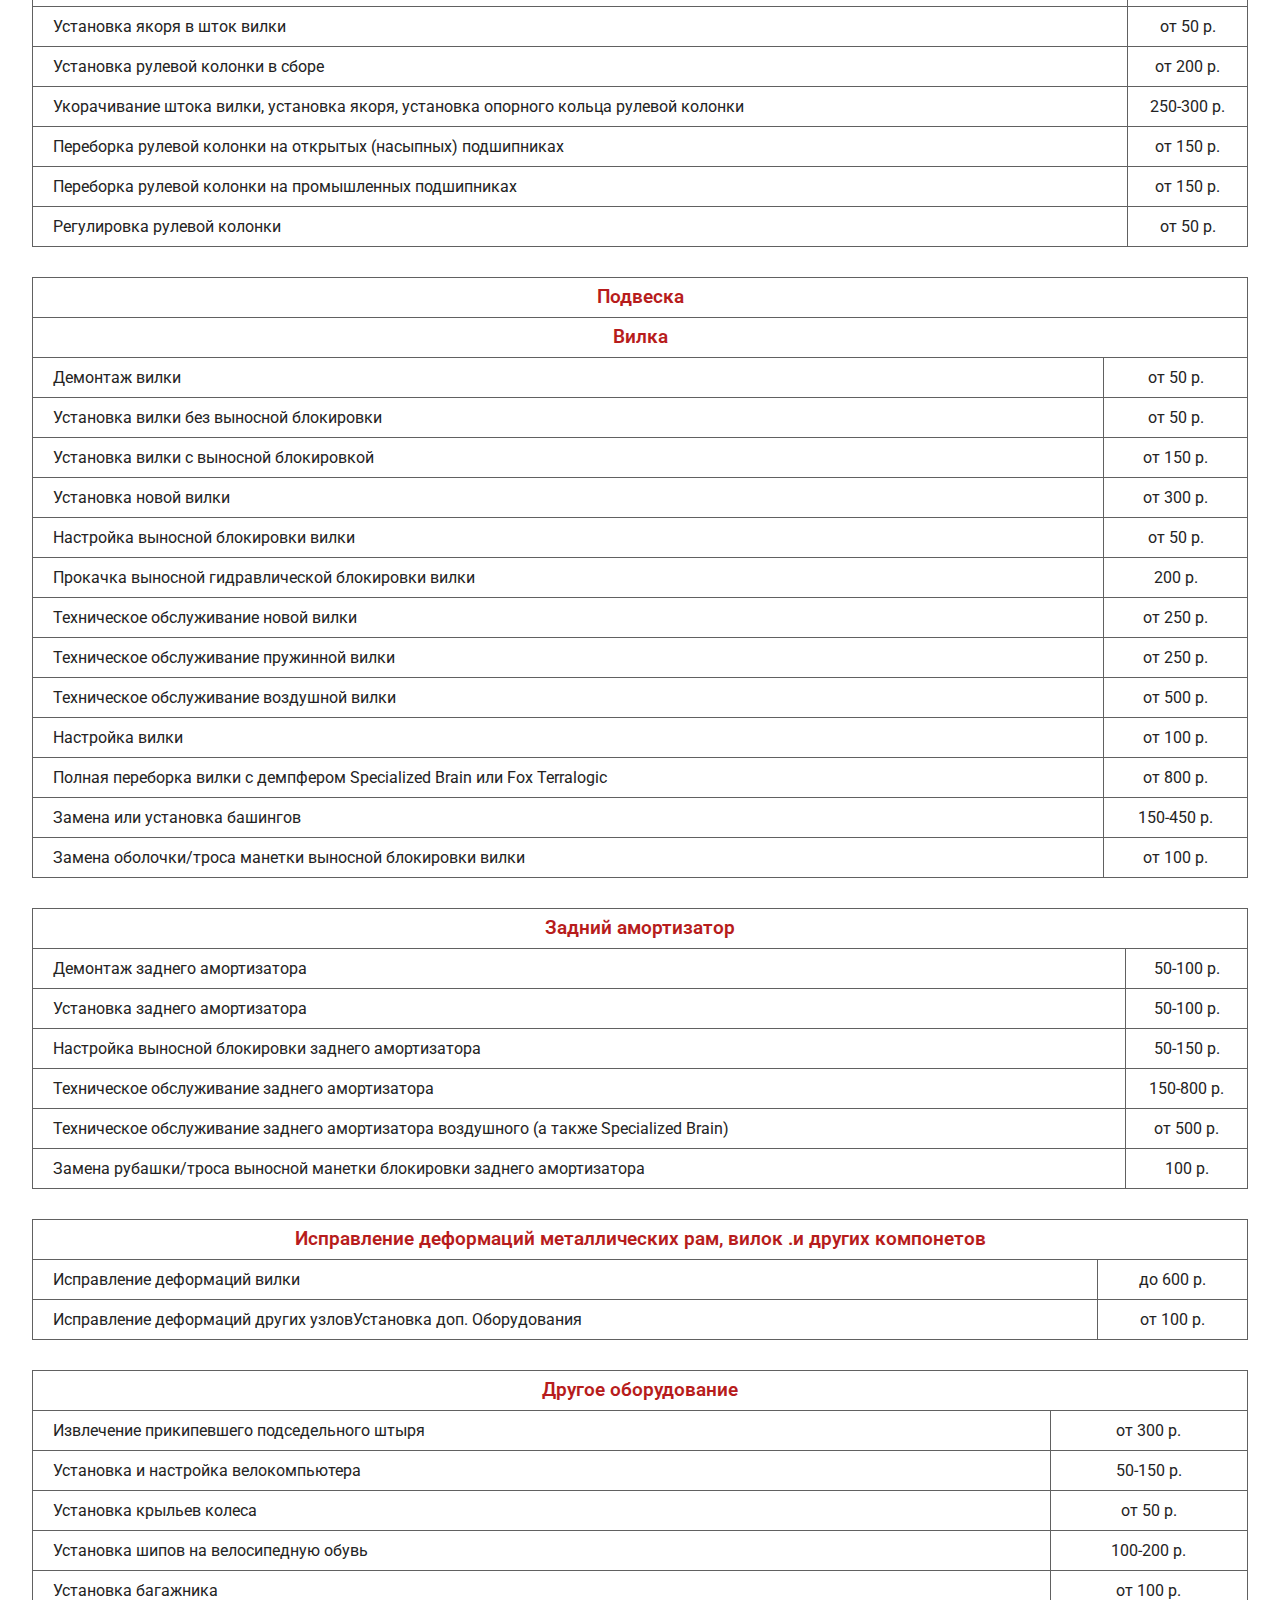
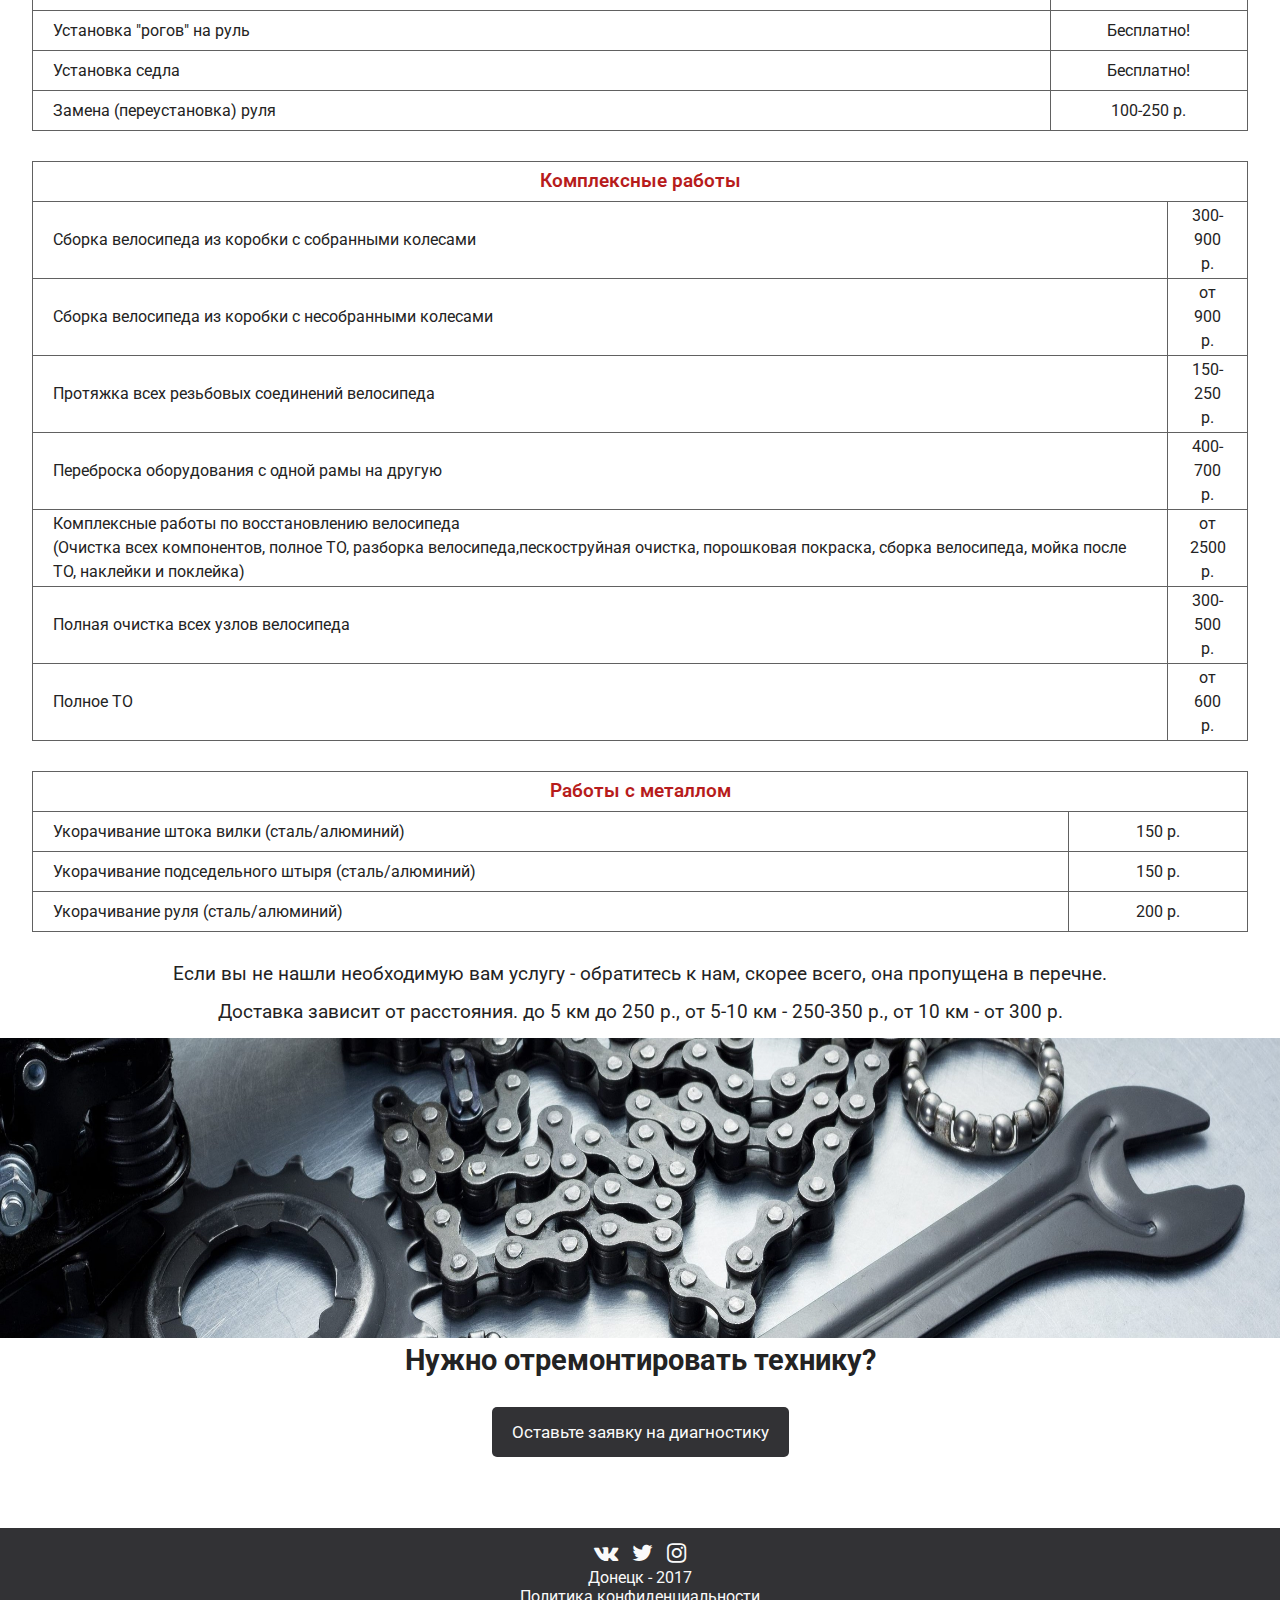
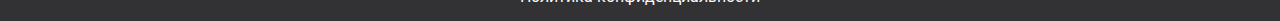
==== commit 7b45100f: "mobile fixes" ====
--- a/bike-price.html
+++ b/bike-price.html
@@ -18,17 +18,14 @@
 
 <body>
 	<header class="header header-main">
-		<div class="header__container">
+		<div class="header__container main-page">
 			<div class="header__title">
-				<a href="index.html"><img src="img/logo.png" alt=""></a>
+				<a class="logo-link" href="index.html"><img src="img/logo.png" alt=""></a>
+				<p class="header__title-desc grey-text">Вело-мото мастерская г. Донецк</p>
 			</div>
 
-
 			<div class="header__nav">
-				<div class="header__describe">
-					<p>Вело-мото мастерская г. Донецк</p>
-				</div>
-
+				<div class="header__describe"><p class="grey-text">Цены на наши услуги</p></div>
 
 				<div class="header__menu">
 					<div id="nav-icon1">
@@ -36,36 +33,35 @@
 						<span></span>
 						<span></span>
 					</div>
+
 					<nav class="header__nav-menu">
-						<a href="pit-bike.html">Пит-байки</a>
 						<a href="bike.html">Велосипеды</a>
 						<a href="moto.html">Мотоциклы</a>
-						<a href="scooter.html">Скутеры</a>
+						<a href="scooter.html">Скутеры/Мопеды</a>
 					</nav>
 				</div>
 			</div>
-
-
 			<div class="header__phone">
 				<div class="header__phone-number">
-					<p id="phone1"><i class="fa fa-phone" aria-hidden="true"></i> 071 348 02 10</p>
+					<p id="phone1"><i class="fa fa-phone" aria-hidden="true"></i> +38 (071) 437 93 15 </p>
 				</div>
 
-
 				<div class="header__call-order">
-					<a href="#win1">Заказать звонок</a>
+					<a class="grey-text" href="#win1">Заказать звонок</a>
 				</div>
-				<a class="overlay" href="#x" id="win1"></a>
+
+				<a href="#x" class="overlay" id="win1"></a>
 
 				<div class="popup">
 					<form id="form" method="post">
-						<legend>Оставьте ваши контакты и мы перезвоним вам в течении часа</legend> 
-						<input id="username" name="username" placeholder="Ваше имя*" required="" type="text"> 
-						<input id="phone" name="phone" placeholder="Номер телефона*" required="" type="tel"> 
+						<legend>Оставьте ваши контакты и мы перезвоним вам в течении часа</legend>
+						<input type="text" id="username" name="username" placeholder="Ваше имя*" required>
+						<input type="tel" id="phone" name="phone" placeholder="Номер телефона*"  required>
+						<input type="submit" value="Отправить">
 						<input type="hidden" name="formData" value="Заявка с сайта">
-						<input type="submit" value="Отправить">
 					</form>
-					<a class="close" href="#close" title="Закрыть"></a>
+
+					<a class="close" title="Закрыть" href="#close"></a>
 				</div>
 			</div>
 		</div>
--- a/css/style.css
+++ b/css/style.css
@@ -12,13 +12,23 @@
 	src: local('PT Sans'), url('../fonts/PT_Sans-Web-Bold.ttf') format('truetype');
 }
 
+@font-face {
+	font-family: 'Bebas Neue Bold';
+	font-style: normal;
+	font-weight: bold;
+	src: local('Bebas Neue Bold'), url('../fonts/Bebas Neue Bold.ttf') format('truetype');
+}
+
+
 
 * {
 	box-sizing: border-box;
 }
 
 body {
-	font-family: 'PT Sans', sans-serif;
+	/*font-family: 'PT Sans', sans-serif;*/
+	font-family: -apple-system, BlinkMacSystemFont, 'Segoe UI', Roboto, Oxygen-Sans, Ubuntu,
+    Cantarell, 'PT Sans', 'Helvetica Neue', Helvetica, Arial, sans-serif;
 	color: #232323;
 	background-color: #323235;
 	line-height: 1.2;
@@ -38,8 +48,13 @@
 	font-size: 17px;
 }
 
+ol {
+	margin: 5px 0;
+}
+
 li {
 	margin-bottom: 5px;
+	line-height: 1;
 }
 
 @media (max-width: 576px) {
@@ -89,7 +104,6 @@
 	h1, h3 {
 		margin-bottom: 15px;
 		padding-top: 15px;
-		font-size: 2rem;
 	}
 
 	h4 {
@@ -117,24 +131,36 @@
 	color: #bdbdbd;
 }
 
-.header__title a:hover,
-.header__title a:focus,
-.header__title a:active,
-.footer__social a:hover,
-.footer__social a:active,
-.footer__social a:focus {
-	color: #bdbdbd;
-	border: none;
-	text-decoration: none;
+.top-img {
+	position: relative;
+	width: 100%;
+	height: 50vh;
+}
+
+.top-img__content {
+	position: absolute;
+	top: 50%;
+	left: 50%;
+	padding: 20px;
+	transform: translate(-50%, -50%);
+	color: white;
+	background-color: rgba(0, 0, 0, 0.5);
+}
+.top-img img {
+	width: 100%;
+	height: 100%;
+	object-fit: cover;
+	object-position: center;
 }
 
 .header__container {
+	position: relative;
 	display: flex;
-	justify-content: space-around;
+	justify-content: space-between;
 	align-items: center;
 	text-align: center;
 	margin: 0 auto;
-	padding: 10px 0 0px;
+	padding: 10px 0;
 	max-width: 1280px;
 }
 
@@ -145,12 +171,6 @@
 
 .header__title h2 {
 	margin: 10px 0 0 0;
-}
-
-.header__title,
-.header__nav,
-.header__phone {
-	width: 33.3%;
 }
 
 .header__describe {
@@ -163,8 +183,18 @@
 	margin-bottom: 0;
 }
 
-.header__nav .header__describe p {
+.header .grey-text {
 	color: #ADADAD;
+}
+
+.logo-link {
+	display: block;
+	padding: 0;
+}
+
+.header__title-desc{
+	margin: 0;
+	font-size: 12px;
 }
 
 .header__call-order a {
@@ -175,7 +205,7 @@
 	display: flex;
 	flex-direction: column;
 	justify-content: space-between;
-	margin-bottom: 10px;
+	margin-top: 15px;
 }
 
 .header__nav-menu {
@@ -200,95 +230,213 @@
 	display: flex;
 	flex-direction: column;
 	justify-content: space-around;
-	margin-bottom: 20px;
 }
 
 .content {
 	width: 100%;
 	padding: 30px 0;
 	text-align: center;
-	background-color: #fafafa;
+	background-color: white;
 }
 
 .content > div {
 	height: 100%;
 	max-width: 1280px;
 	margin: 0 auto;
-	background-color: #fafafa;
-}
-
-.content__header {
-	height: 50vh;
 	background-color: white;
-	background-image: url(../img/bike.jpg);
-	background-size: cover;
-	background-position: center;
-	background-repeat: no-repeat;
+}
+
+.content__pros {
+	padding-top: 20px;
+}
+
+.pros__head {
+	display: flex;
+	align-items: center;
+	text-align: left;
+}
+
+.pros__head img {
+	margin-right: 15px;
 }
 
 .pros__blocks {
 	display: flex;
 	justify-content: space-between;
-	margin-top: 20px;
+	margin-top: 30px;
 }
 
 .pros__block {
+	width: 24%;
 	height: 300px;
-	padding: 15px;
-	background-color: #F5F5F5;
+	margin-right: 10px;
+	padding: 30px;
+	background-color: #ECEFF1;
+}
+
+.pros__block:last-child {
+	margin-right: 0;
 }
 
 .pros__block:hover {
 	box-shadow: 0 15px 33px 0 rgba(153,130,161,.18);
 }
 
+@media (max-width: 992px) {
+	.pros__blocks {
+		flex-wrap: wrap;
+	}
+
+	.pros__block {
+		width: 49%;
+	}
+
+	.pros__block:nth-child(2n) {
+		margin-right: 0;
+	}
+
+	.pros__block:nth-child(n + 3) {
+		margin-top: 15px;
+	}
+}
+
+@media (max-width: 576px) {
+	.pros__blocks {
+		justify-content: center;
+	}
+
+	.pros__block {
+		width: 95%;
+	}
+
+	.pros__block {
+		margin-top: 15px;
+		margin-right: 0;
+	}
+}
 .pros__desc,
 .contacts,
 .clients__blocks,
 .our-works__gallery,
 .clients__blocks {
-	margin-top: 20px;
+	margin-top: 30px;
 }
 
 .content__our-works,
 .content__clients,
 .content__contacts {
-	padding-top: 50px;
+	padding-top: 70px;
 }
 
 .our-works__gallery,
 .contacts {
 	display: flex;
 	justify-content: space-between;
+	flex-wrap: wrap;
+}
+
+.pros__desc {
+	text-align: left;
 }
 
 .our-works__gallery-img {
 	width: 24%;
 	margin-right: 1%;
-}
-
-.our-works__gallery-img:last-child {
+	background-color: #323235;
+}
+
+.our-works__gallery-img:nth-child(4n) {
 	margin-right: 0;
+}
+
+.our-works__gallery-img:nth-child(n + 5) {
+	margin-top: 15px;
+}
+
+.our-works__gallery-img_album {
+	display: flex;
+	justify-content: center;
+	align-items: center;
+}
+
+.our-works__gallery-link {
+	padding: 30px 0;
+	padding-left: 15%;
+	font-family: 'Bebas Neue Bold', -apple-system, BlinkMacSystemFont, 'Segoe UI', Roboto, Oxygen-Sans, Ubuntu,
+    Cantarell, 'PT Sans', 'Helvetica Neue', Helvetica, Arial, sans-serif;
+	font-weight: bold;
+	font-size: 44px;
+	text-align: left;
+	line-height: 1.1;
+	color: white;
+	text-transform: uppercase;
+}
+
+@media (max-width: 992px) {
+	.our-works__gallery-img {
+		width: 49%;
+	}
+
+	.our-works__gallery-img:nth-child(2n) {
+		margin-right: 0;
+	}
+
+	.our-works__gallery-img:nth-child(n + 3) {
+		margin-top: 15px;
+	}
+}
+
+@media (max-width: 576px) {
+	.our-works__gallery {
+		justify-content: center;
+	}
+
+	.our-works__gallery-img {
+		width: 95%;
+		margin-top: 15px;
+		margin-right: 0;
+	}
 }
 
 .clients__blocks {
 	margin: 0 -15px;
-	margin-top: 20px;
+	margin-top: 30px;
 }
 
 .client__block {
+	position: relative;
 	margin: 0 15px;
 }
 
 .client__block img {
 	width: 420px;
-	max-height: 300px;
+	height: 350px;
 	object-fit: cover;
 	object-position: top;
 }
 
 .contacts__block {
-	width: 33%;
+	width: 25%;
+}
+
+@media (max-width: 992px) {
+	.contacts__block {
+		width: 50%;
+	}
+
+	.contacts__block:nth-child(n + 3) {
+		margin-top: 20px;
+	}
+}
+
+@media (max-width: 576px) {
+	.contacts__block {
+		width: 100%;
+	}
+
+	.contacts__block:nth-child(n + 2) {
+		margin-top: 20px;
+	}
 }
 
 .content .content__repair {
@@ -330,7 +478,8 @@
 	color: #bdbdbd;
 }
 
-.content img {
+.content__our-works img,
+.content__clients img {
 	display: block;
 	max-width: 100%;
 	margin: 0 auto;
@@ -389,7 +538,7 @@
 .header__nav .header__describe p,
 .footer__donetsk p,
 .footer__privacy a {
-	font-size: 0.8rem;
+	font-size: 1rem;
 }
 
 /*Форма*/
@@ -570,8 +719,12 @@
 	text-align: center;
 }
 
-.content__feedback-form > div > a[href="#win2"] {
-	padding: 10px 20px;
+a[href="#win2"] {
+	display: block;
+	width: 200px;
+	margin: 0 auto;
+	margin-top: 20px;
+	padding: 10px 0;
 	border-radius: 5px;
 	color: #fafafa;
 	background-color: #323235; 
@@ -589,17 +742,25 @@
 .feedback__block {
 	position: absolute;
 	top: 0;
+	left: 0;
 	display: none;
 	flex-direction: column;
 	justify-content: center;
+	width: 100%;
 	height: 100%;
 	margin: 0;
-	padding: 30px;
+	padding: 15px;
 	background-color: rgba(255,255,255,0.8);
+}
+
+.feedback__block p,
+.feedback__block li {
+	font-size: 15px;
 }
 
 .feedback__block cite {
 	align-self: flex-end;
+	font-size: 15px;
 }
 
 .feedback__block_active {
@@ -690,6 +851,11 @@
 		width: 100vw;
 		overflow-x: auto;
 	}
+
+	.clients__blocks {
+		margin: 0;
+		margin-top: 30px;
+	}
 }
 
 .content .content__services h3 {
@@ -704,20 +870,10 @@
 }
 
 @media (min-width: 716px) and (max-width: 1280px) {	
-	.header__describe {
-		display: none;
-	}
 
 	.header__nav-menu > a {
 		width: 100%;
 		margin-bottom: 10px;
-	}
-
-	.header__nav-menu {
-		visibility: hidden;
-		flex-wrap: wrap;
-		position: absolute;
-		z-index: 3;
 	}
 
 	.header__phone-number,
@@ -771,16 +927,6 @@
 	.header__nav-menu > a {
 		width: 100%;
 		margin-bottom: 10px;
-	}
-
-	.header__nav-menu {
-		display: none;
-		flex-wrap: wrap;
-		position: absolute;
-		left: 0;
-		width: 100%;
-		background-color: #323235;
-		z-index: 3;
 	}
 
 	.header__phone-number,
@@ -818,34 +964,37 @@
 	.content__info {
 		width: 100%;
 	}
-
-	.content__contacts {
-		padding: 0 10px;
+}
+
+@media (max-width: 1280px) {
+	.header__container {
+		padding: 0 30px;
+	}
+}
+
+@media (max-width: 576px) {
+	.header__container {
+		padding: 0 15px;
 	}
 }
 
 /* Icon 1 */
 
 #nav-icon1 {
-  width: 50px;
-  height: 45px;
-  position: relative;
-  margin: 20px auto;
-  -webkit-transform: rotate(0deg);
-  -moz-transform: rotate(0deg);
-  -o-transform: rotate(0deg);
+  width: 35px;
+  height: 30px;
+  position: absolute;
+  top: 20px;
+  left: 210px;
   transform: rotate(0deg);
-  -webkit-transition: .5s ease-in-out;
-  -moz-transition: .5s ease-in-out;
-  -o-transition: .5s ease-in-out;
-  transition: .5s ease-in-out;
+  transition: 0.5s ease-in-out;
   cursor: pointer;
 }
 
 #nav-icon1 span {
   display: block;
   position: absolute;
-  height: 6px;
+  height: 4px;
   width: 100%;
   background: #fafafa;
   border-radius: 9px;
@@ -866,11 +1015,10 @@
 }
 
 #nav-icon1 span:nth-child(2) {
-  top: 18px;
-}
-
+	top: 13px;
+}
 #nav-icon1 span:nth-child(3) {
-  top: 36px;
+	top: 25px;
 }
 
 #nav-icon1.open span:nth-child(1) {
@@ -894,13 +1042,34 @@
   transform: rotate(-135deg);
 }
 
-@media (min-width: 1281px) {
+.margin {
+	margin-top: 71px;
+}
+
+@media (min-width: 1025px) {
 	#nav-icon1 {
 		display: none;
 	}
-
-	a.content__repair-link {
-		font-size: 2.2rem;
+}
+@media(max-width: 1024px) {
+	.header__describe,
+	.header__title-desc {
+		display: none;
+	}
+
+	.header__nav-menu {
+		position: absolute;
+		top: 71px;
+		left: 0;
+		z-index: 3;
+		display: none;
+		flex-direction: column;
+		width: 100%;
+		background-color: #323235;
+	}
+
+	.header__nav {
+		margin-top: 0;
 	}
 }
 
@@ -910,8 +1079,11 @@
 
 .fixed {
 	position: fixed;
+	top: 0;
+	left: 0;
+	z-index: 5;
+	width: 100%;
 	background-color: #323235;
-	z-index: 5;
 }
 
 @media (max-width: 576px) {
@@ -922,18 +1094,7 @@
 	}
 	#nav-icon1 {
 		right: -15px;
-		width: 35px;
 		margin: 0 auto;
-	}
-
-	#nav-icon1 span {
-		height: 4px;
-	}
-	#nav-icon1 span:nth-child(2) {
-		top: 13px;
-	}
-	#nav-icon1 span:nth-child(3) {
-		top: 25px;
 	}
 	.header__nav-menu > a {
 		font-size: 24px;
